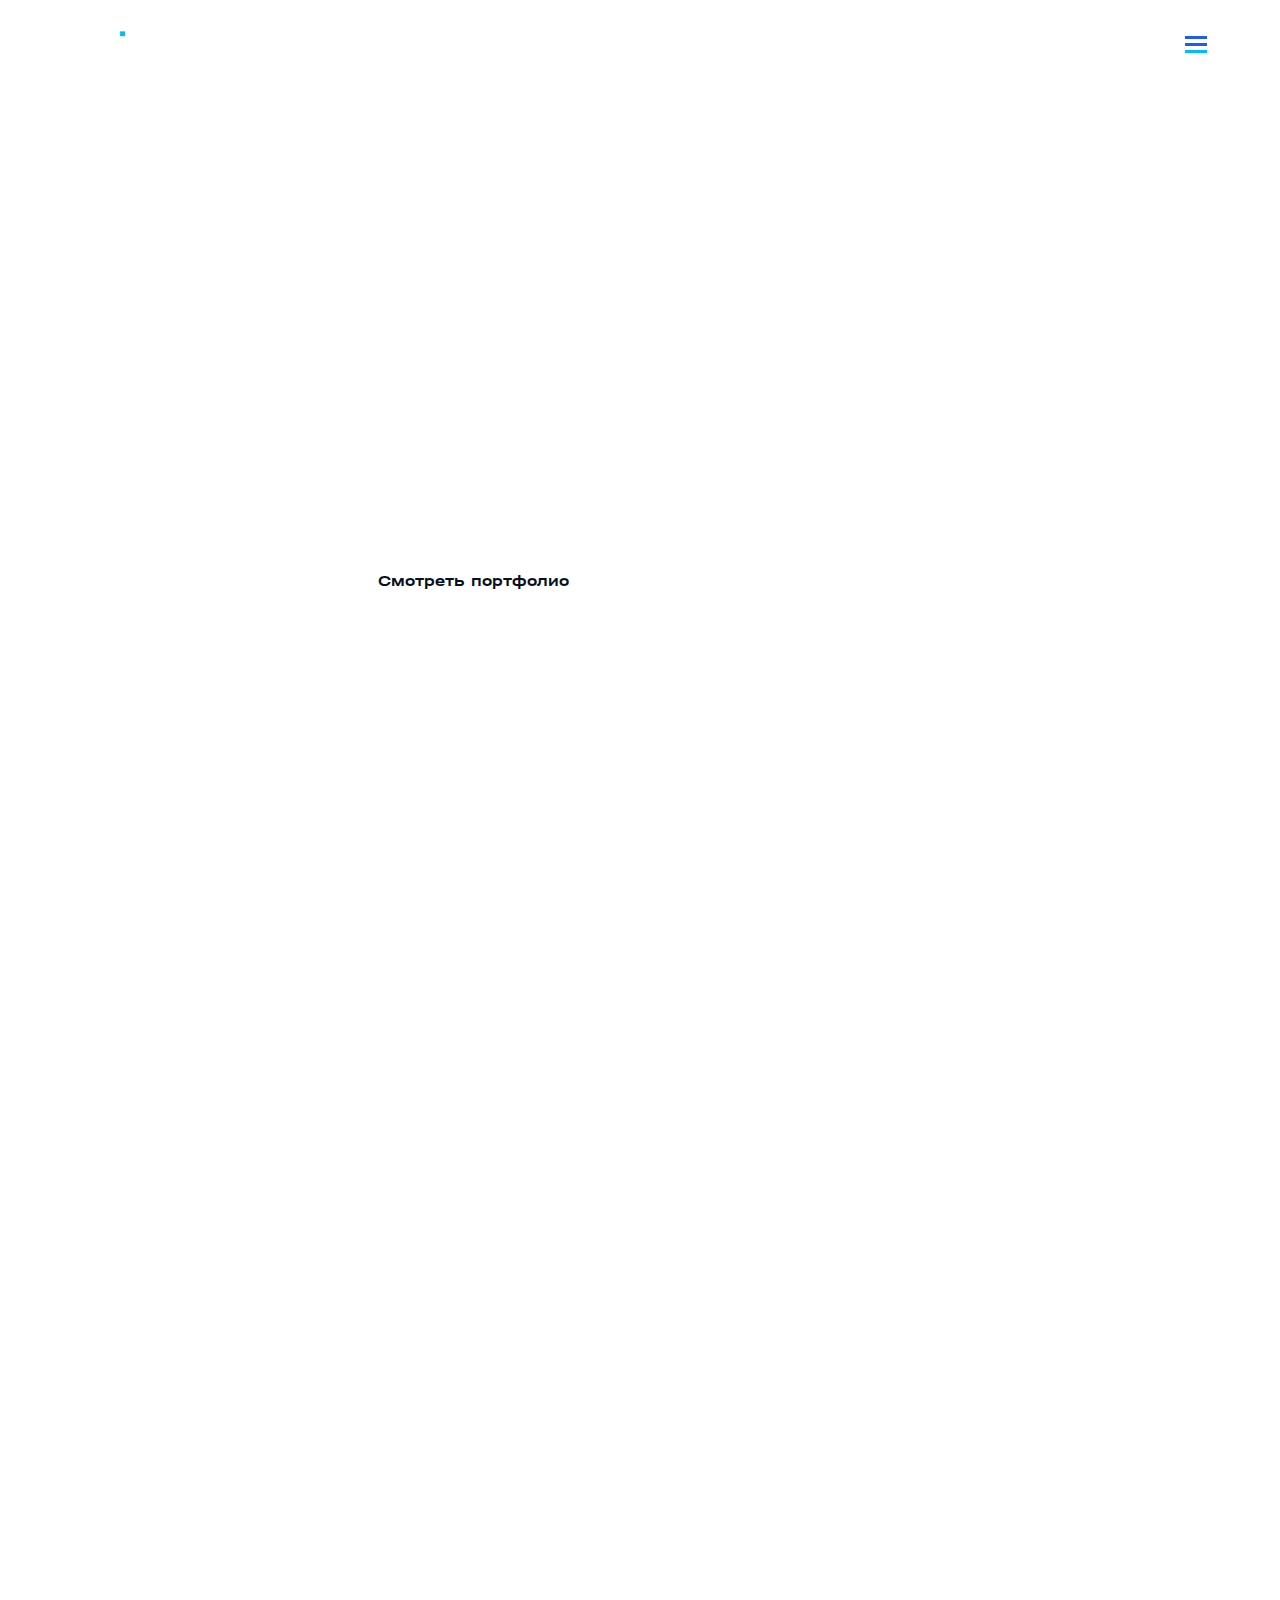
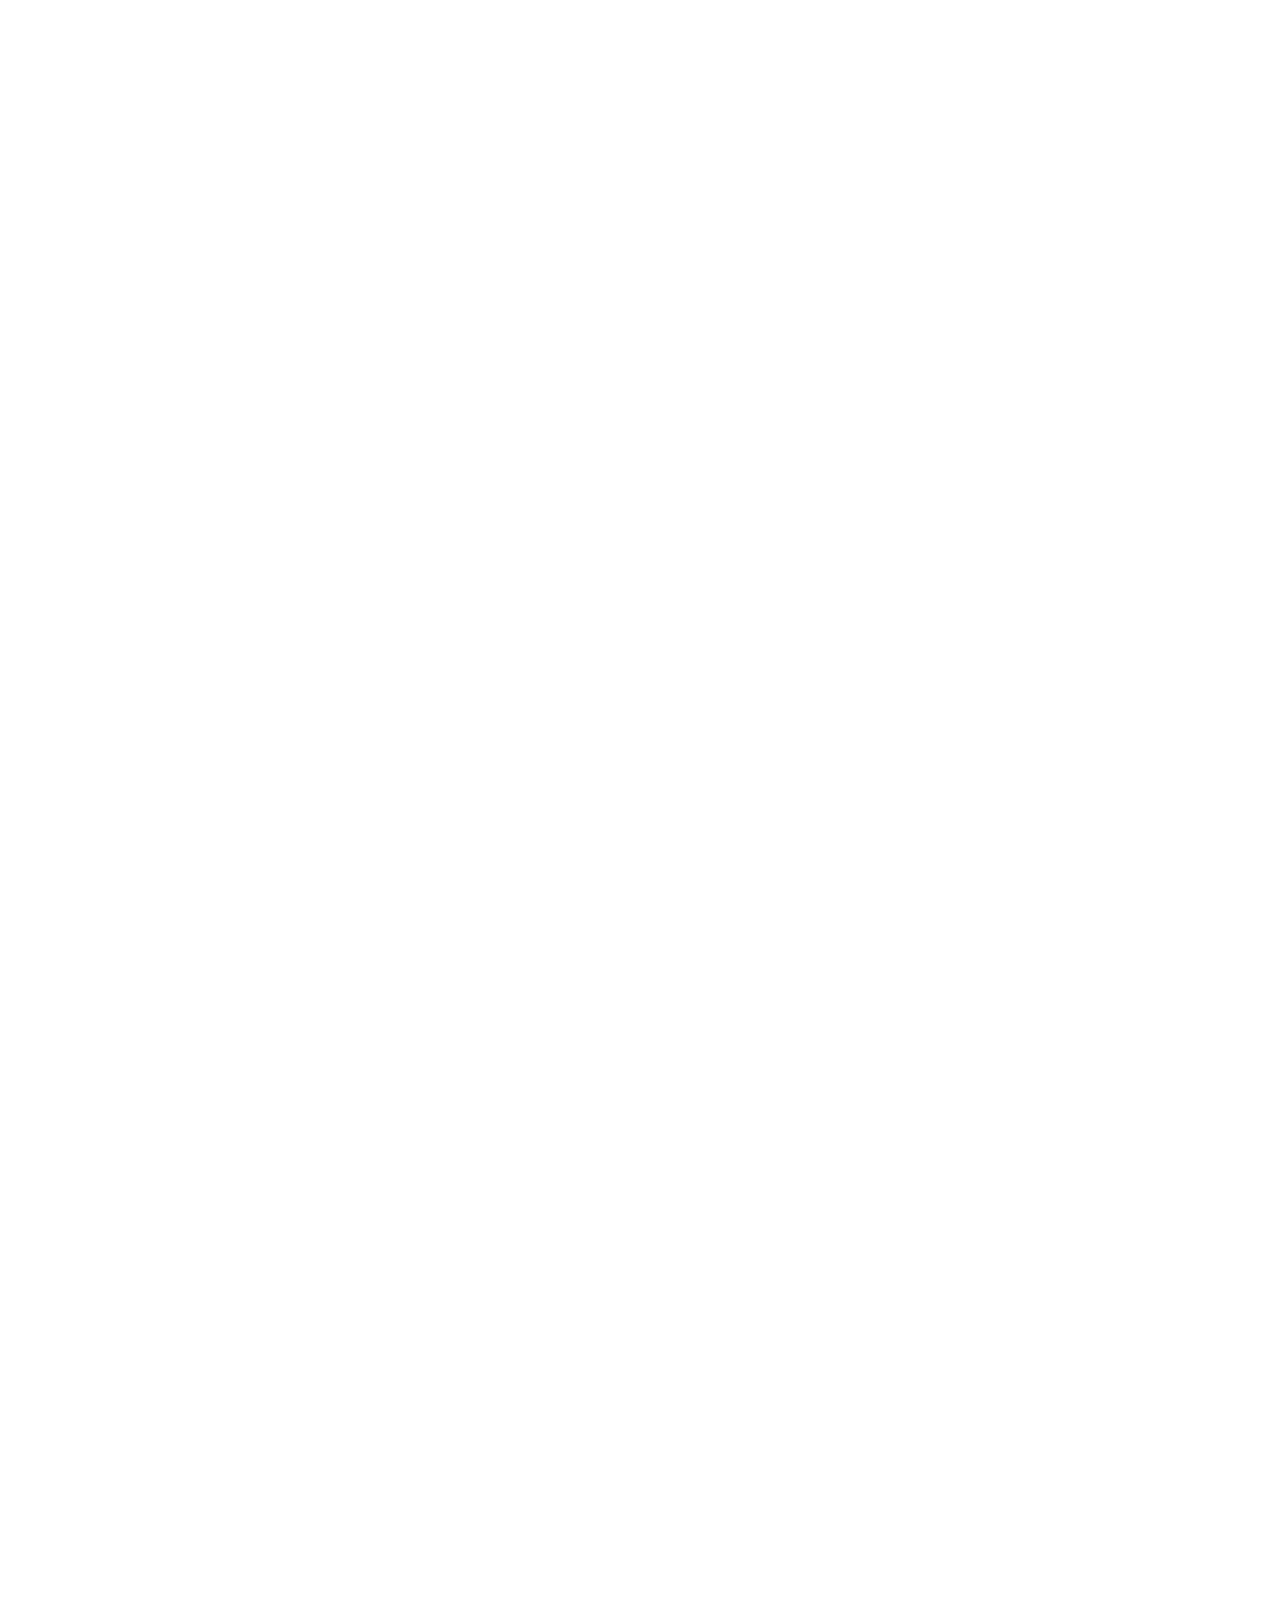
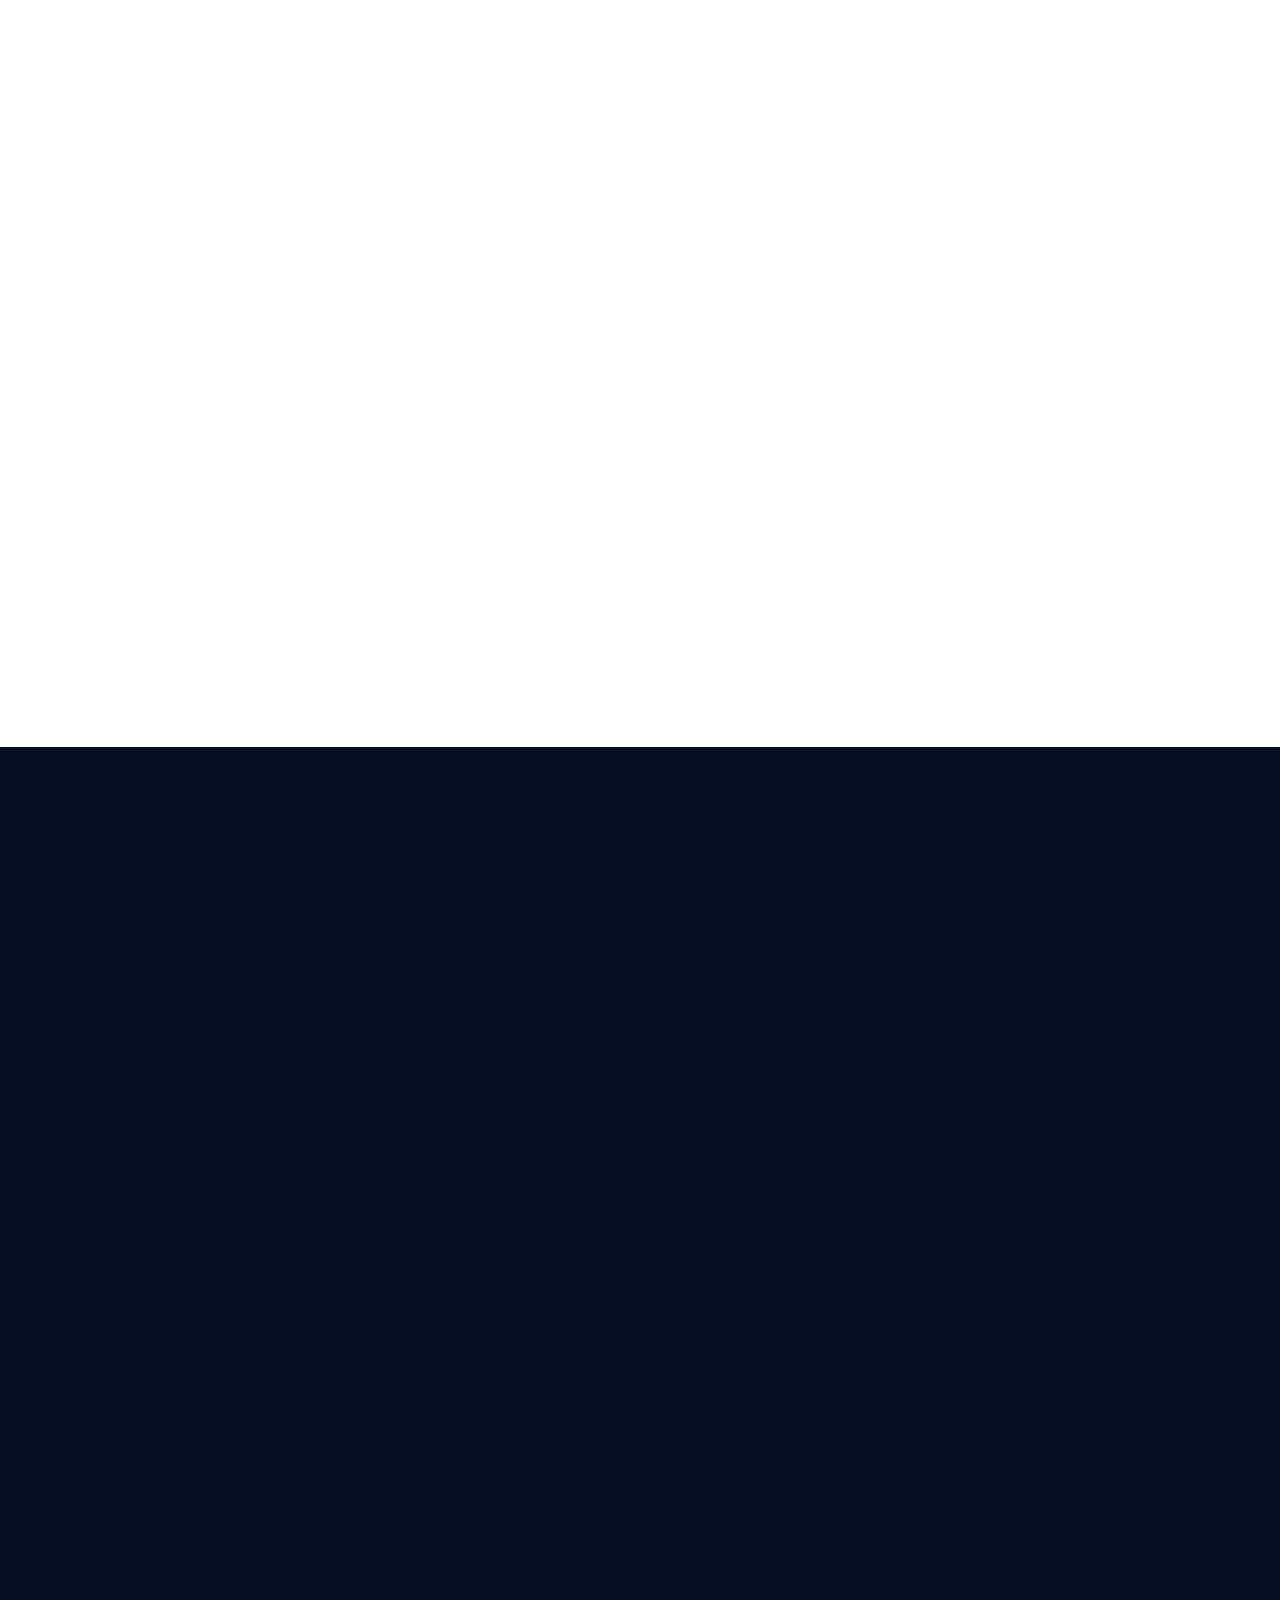
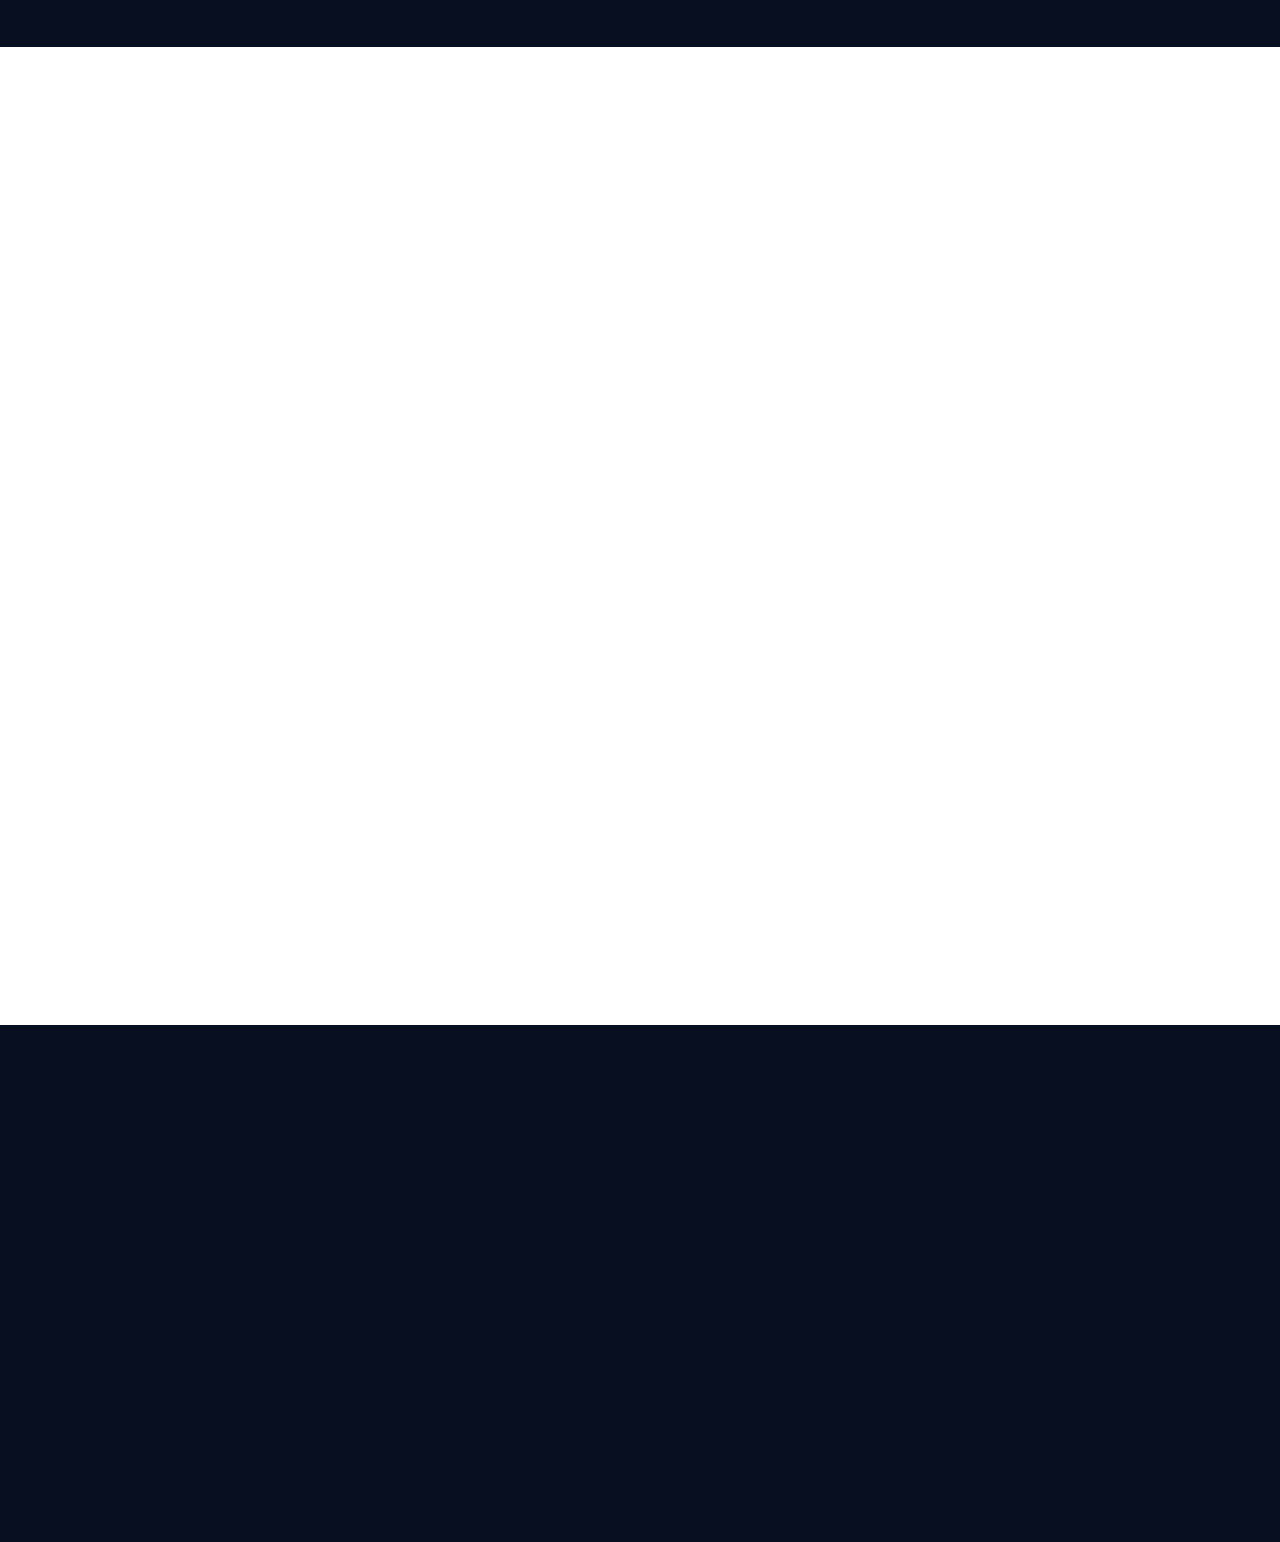
==== index.html @ af90c225 "Add files via upload" ====
<!DOCTYPE html>
<html lang="ru">
  <head>
    <meta charset="utf-8">
    <meta http-equiv="X-UA-Compatible" content="IE=edge">
    <title>Irbis</title>
    <meta name="theme-color" content="#fff">
    <meta name="apple-mobile-web-app-status-bar-style" content="black-translucent">
    <meta name="viewport" content="width=device-width, user-scalable=no, initial-scale=1.0, maximum-scale=1.0, minimum-scale=1.0">
    <link rel="shortcut icon" href="img/favicons/favicon.ico" type="image/x-icon">
    <link rel="icon" sizes="16x16" href="img/favicons/favicon-16x16.png" type="image/png">
    <link rel="icon" sizes="32x32" href="img/favicons/favicon-32x32.png" type="image/png">
    <link rel="apple-touch-icon-precomposed" href="img/favicons/apple-touch-icon-precomposed.png">
    <link rel="apple-touch-icon" href="img/favicons/apple-touch-icon.png">
    <link rel="apple-touch-icon" sizes="57x57" href="img/favicons/apple-touch-icon-57x57.png">
    <link rel="apple-touch-icon" sizes="60x60" href="img/favicons/apple-touch-icon-60x60.png">
    <link rel="apple-touch-icon" sizes="72x72" href="img/favicons/apple-touch-icon-72x72.png">
    <link rel="apple-touch-icon" sizes="76x76" href="img/favicons/apple-touch-icon-76x76.png">
    <link rel="apple-touch-icon" sizes="114x114" href="img/favicons/apple-touch-icon-114x114.png">
    <link rel="apple-touch-icon" sizes="120x120" href="img/favicons/apple-touch-icon-120x120.png">
    <link rel="apple-touch-icon" sizes="144x144" href="img/favicons/apple-touch-icon-144x144.png">
    <link rel="apple-touch-icon" sizes="152x152" href="img/favicons/apple-touch-icon-152x152.png">
    <link rel="apple-touch-icon" sizes="167x167" href="img/favicons/apple-touch-icon-167x167.png">
    <link rel="apple-touch-icon" sizes="180x180" href="img/favicons/apple-touch-icon-180x180.png">
    <link rel="apple-touch-icon" sizes="1024x1024" href="img/favicons/apple-touch-icon-1024x1024.png">
    <link rel="stylesheet" href="./libs/swiper/swiper-bundle.min.css">
    <link rel="stylesheet" href="./libs/wow/animate.min.css">
    <link rel="stylesheet" href="styles/main.css">
  </head>
  <body>
    <header class="header js-header">
  <div class="container">
    <div class="header__body">
      <a href="#" class="logo">
        <svg width="100" height="38">
          <use xlink:href="./img/sprites/sprite.svg#logo"></use>
        </svg>
      </a>

      <div class="header__content">
        <div class="container">
          <div class="header__content-inner">
            <div class="header__content-group">
              <nav class="nav">
  <ul class="nav__list">
    <li class="nav__item header-animate"><a href="#" class="nav__link">Главная</a></li>
    <li class="nav__item header-animate"><a href="#" class="nav__link">Услуги</a></li>
    <li class="nav__item header-animate"><a href="#" class="nav__link">Портфолио</a></li>
    <li class="nav__item header-animate">
      <a href="#" class="nav__link">
        Оставить заявку
        <svg width="16" height="16">
          <use xlink:href="./img/sprites/sprite.svg#arrow"></use>
        </svg>
      </a>
    </li>
  </ul>
</nav>

              <div class="header__info">
                <div class="header__info-item header-animate">
                  <div class="header__info-title">Эл.почта</div>
                  <a href="mailto:info@irbis.ru" class="header__info-link">info@irbis.ru</a>
                </div>
                <div class="header__info-item header-animate">
                  <div class="header__info-title">Телефон</div>
                  <a href="tel:+74952281850" class="header__info-link">+7 (495) 228-18-50</a>
                </div>
                <div class="header__info-item header-animate">
                  <div class="header__info-title">Телеграм</div>
                  <a href="#" class="header__info-link">@irbis_ru</a>
                </div>
              </div>
            </div>
            <div class="header__block header-animate">
              <div class="header__copy">© 2025 Irbis</div>
              <a href="#" class="header__privacy">Политика конфиденциальности</a>
              <a href="#" class="header__privacy">Пользовательское соглашение</a>
            </div>
          </div>
        </div>
      </div>

      
      
        <div class="burger js-burger">
          <span></span>
          <span></span>
          <span></span>
        </div>
      
    </div>
  </div>
</header>


<main class="main">
  <section class="hero js-hero">
  <div class="hero__media">
    <video src="./video/wave.mp4" loop muted autoplay playsinline></video>
  </div>
  <div class="container">
    <div class="hero__content">
      <div class="hero__text">
        <div class="hero__suptitle wow animate__animated heroSuptitleAnimate">Топ-агенство из Санкт-Петербурга</div>
        <h1 class="hero__title wow animate__animated animate__fadeInUp" data-wow-delay=".1s">Разработка цифровых проектов</h1>
        <div class="hero__buttons wow animate__animated animate__fadeInUp" data-wow-delay=".3s">
          <a href="#" class="hero__button button button_white">Смотреть портфолио</a>
          <a href="#" class="hero__button button button_border button_border_white">Наши услуги</a>
        </div>
      </div>
      <div class="swiper ticker js-ticker wow animate__animated animate__fadeInUp" data-wow-delay=".4s">
  <div class="swiper-wrapper ticker-wrapper">
    <div class="swiper-slide ticker__item">
      <div class="ticker__elem">
        <img src="./img/content/ticker-1.svg" alt="partner">
      </div>
      <div class="ticker__elem">
        <img src="./img/content/ticker-2.svg" alt="partner">
      </div>
      <div class="ticker__elem">
        <img src="./img/content/ticker-3.svg" alt="partner">
      </div>
      <div class="ticker__elem">
        <img src="./img/content/ticker-4.svg" alt="partner">
      </div>
      <div class="ticker__elem">
        <img src="./img/content/ticker-5.svg" alt="partner">
      </div>
      <div class="ticker__elem">
        <img src="./img/content/ticker-6.svg" alt="partner">
      </div>
      <div class="ticker__elem">
        <img src="./img/content/ticker-1.svg" alt="partner">
      </div>
      <div class="ticker__elem">
        <img src="./img/content/ticker-2.svg" alt="partner">
      </div>
      <div class="ticker__elem">
        <img src="./img/content/ticker-3.svg" alt="partner">
      </div>
      <div class="ticker__elem">
        <img src="./img/content/ticker-4.svg" alt="partner">
      </div>
      <div class="ticker__elem">
        <img src="./img/content/ticker-5.svg" alt="partner">
      </div>
      <div class="ticker__elem">
        <img src="./img/content/ticker-6.svg" alt="partner">
      </div>
    </div>
    <div class="swiper-slide ticker__item">
      <div class="ticker__elem">
        <img src="./img/content/ticker-1.svg" alt="partner">
      </div>
      <div class="ticker__elem">
        <img src="./img/content/ticker-2.svg" alt="partner">
      </div>
      <div class="ticker__elem">
        <img src="./img/content/ticker-3.svg" alt="partner">
      </div>
      <div class="ticker__elem">
        <img src="./img/content/ticker-4.svg" alt="partner">
      </div>
      <div class="ticker__elem">
        <img src="./img/content/ticker-5.svg" alt="partner">
      </div>
      <div class="ticker__elem">
        <img src="./img/content/ticker-6.svg" alt="partner">
      </div>
      <div class="ticker__elem">
        <img src="./img/content/ticker-1.svg" alt="partner">
      </div>
      <div class="ticker__elem">
        <img src="./img/content/ticker-2.svg" alt="partner">
      </div>
      <div class="ticker__elem">
        <img src="./img/content/ticker-3.svg" alt="partner">
      </div>
      <div class="ticker__elem">
        <img src="./img/content/ticker-4.svg" alt="partner">
      </div>
      <div class="ticker__elem">
        <img src="./img/content/ticker-5.svg" alt="partner">
      </div>
      <div class="ticker__elem">
        <img src="./img/content/ticker-6.svg" alt="partner">
      </div>
    </div>
  </div>
</div>
    </div>
  </div>
</section>
  <div class="services">
  <div class="container">
    <div class="services__content">
      <a href="#" class="services__item wow animate__animated animate__fadeInUp">
        <div class="services__item-heading">
          <h3 class="services__item-title">Веб-разработка</h3>
          <div class="services__item-arrow">
            <svg width="24" height="24">
              <use xlink:href="./img/sprites/sprite.svg#arrow"></use>
            </svg>
          </div>
        </div>
        <div class="services__item-description">
          <p>Эффективные лендинги, интернет-магазины, сайты любой сложности</p>
        </div>
      </a>

      <a href="#" class="services__item wow animate__animated animate__fadeInUp" data-wow-delay=".1s">
        <div class="services__item-heading">
          <h3 class="services__item-title">Мобильная разработка</h3>
          <div class="services__item-arrow">
            <svg width="24" height="24">
              <use xlink:href="./img/sprites/sprite.svg#arrow"></use>
            </svg>
          </div>
        </div>
        <div class="services__item-description">
          <p>Эффективные лендинги, интернет-магазины, сайты любой сложности</p>
        </div>
      </a>

      <a href="#" class="services__item wow animate__animated animate__fadeInUp" data-wow-delay=".2s">
        <div class="services__item-heading">
          <h3 class="services__item-title">E-commerce</h3>
          <div class="services__item-arrow">
            <svg width="24" height="24">
              <use xlink:href="./img/sprites/sprite.svg#arrow"></use>
            </svg>
          </div>
        </div>
        <div class="services__item-description">
          <p>Эффективные лендинги, интернет-магазины, сайты любой сложности</p>
        </div>
      </a>

      <a href="#" class="services__item wow animate__animated animate__fadeInUp" data-wow-delay=".3s">
        <div class="services__item-heading">
          <h3 class="services__item-title">SEO и аналитика</h3>
          <div class="services__item-arrow">
            <svg width="24" height="24">
              <use xlink:href="./img/sprites/sprite.svg#arrow"></use>
            </svg>
          </div>
        </div>
        <div class="services__item-description">
          <p>Эффективные лендинги, интернет-магазины, сайты любой сложности</p>
        </div>
      </a>

      <a href="#" class="services__item wow animate__animated animate__fadeInUp" data-wow-delay=".4s">
        <div class="services__item-heading">
          <h3 class="services__item-title">Back-end и интеграции</h3>
          <div class="services__item-arrow">
            <svg width="24" height="24">
              <use xlink:href="./img/sprites/sprite.svg#arrow"></use>
            </svg>
          </div>
        </div>
        <div class="services__item-description">
          <p>Эффективные лендинги, интернет-магазины, сайты любой сложности</p>
        </div>
      </a>

      <a href="#" class="services__button button button_hover_dark wow animate__animated animate__fadeInUp" data-wow-delay=".5s">
        Оставить заявку
        <svg width="24" height="24">
          <use xlink:href="./img/sprites/sprite.svg#arrow"></use>
        </svg>
      </a>
    </div>
  </div>
</div>
  <section class="advantages">
  <div class="container">
    <h2 class="advantages__title wow animate__animated animate__fadeInUp">Почему с нами классно работать?</h2>
    <div class="advantages__content">
      <div class="advantages__item wow animate__animated animate__fadeInUp" data-wow-delay=".1s">
        <div class="advantages__item-img">
          <svg width="32" height="32">
            <use xlink:href="./img/sprites/sprite.svg#advantage-1"></use>
          </svg>
        </div>
        <h3 class="advantages__item-title">Гибкий выбор методологии в проектах</h3>
        <div class="advantages__item-description">
          <p>Выбираем методологию разработки в соответствии с типом проекта. Мы очень любим Agile и RAD model.</p>
        </div>
      </div>

      <div class="advantages__item wow animate__animated animate__fadeInUp" data-wow-delay=".2s">
        <div class="advantages__item-img">
          <svg width="32" height="32">
            <use xlink:href="./img/sprites/sprite.svg#advantage-2"></use>
          </svg>
        </div>
        <h3 class="advantages__item-title">Мультистековая система</h3>
        <div class="advantages__item-description">
          <p>Не ограничиваемся одним языком и всегда выбираем стек после собеседования, аналитики и исследования.</p>
        </div>
      </div>

      <div class="advantages__item wow animate__animated animate__fadeInUp" data-wow-delay=".3s">
        <div class="advantages__item-img">
          <svg width="32" height="32">
            <use xlink:href="./img/sprites/sprite.svg#advantage-3"></use>
          </svg>
        </div>
        <h3 class="advantages__item-title">Дружелюбный подход</h3>
        <div class="advantages__item-description">
          <p>Общаемся напрямую. Всегда доступны по телефону или в Telegram. Не прячем разработчиков. В команде есть DevOps и QA.</p>
        </div>
      </div>
    </div>
  </div>
</section>
  
  <section class="portfolio">
  <div class="container">
    <h2 class="portfolio__title wow animate__animated animate__fadeInUp">Портфолио</h2>
    <div class="portfolio__filter wow animate__animated animate__fadeInUp">
      <div class="portfolio__filter-inner">
        <a href="#" class="portfolio__filter-item portfolio__filter-item_active">Все</a>
        <a href="#" class="portfolio__filter-item">Веб-сайты</a>
        <a href="#" class="portfolio__filter-item">Интернет-магазины</a>
        <a href="#" class="portfolio__filter-item">Мобильные приложения</a>
      </div>
    </div>
    <div class="portfolio__content">
      <a href="#" class="portfolio-card wow animate__animated animate__fadeInUp">
  <div class="portfolio-card__img">
    <picture>
      <source srcset="./img/content/portfolio-1.webp" type="image/webp">
      <img src="./img/content/portfolio-1.jpg" width="652" height="455" alt="img" loading="lazy">
    </picture>
  </div>

  <div class="portfolio-card__text">
    <h4 class="portfolio-card__title">Re:Store</h4>
    
      <div class="portfolio-card__labels">
        
          <div class="portfolio-card__label">Интернет-магазин</div>
        
          <div class="portfolio-card__label">SEO</div>
        
          <div class="portfolio-card__label">Аналитика</div>
        
      </div>
    
    <div class="portfolio-card__description">
      <p>Официальный партнер компании Apple в России и Европе, имеющий статус премиум-реселлера Apple Premium Reseller</p>
    </div>
  </div>
</a><a href="#" class="portfolio-card wow animate__animated animate__fadeInUp">
  <div class="portfolio-card__img">
    <picture>
      <source srcset="./img/content/portfolio-2.webp" type="image/webp">
      <img src="./img/content/portfolio-2.jpg" width="652" height="455" alt="img" loading="lazy">
    </picture>
  </div>

  <div class="portfolio-card__text">
    <h4 class="portfolio-card__title">Smart PRO</h4>
    
      <div class="portfolio-card__labels">
        
          <div class="portfolio-card__label">CRM-сервис</div>
        
          <div class="portfolio-card__label">Лендинг</div>
        
      </div>
    
    <div class="portfolio-card__description">
      <p>Автоматизация получения накладных и загрузки их в учетные системы, перевод единиц измерения поставщика, приём товара онлайн</p>
    </div>
  </div>
</a><a href="#" class="portfolio-card wow animate__animated animate__fadeInUp">
  <div class="portfolio-card__img">
    <picture>
      <source srcset="./img/content/portfolio-3.webp" type="image/webp">
      <img src="./img/content/portfolio-3.jpg" width="652" height="455" alt="img" loading="lazy">
    </picture>
  </div>

  <div class="portfolio-card__text">
    <h4 class="portfolio-card__title">Сайт для ФКЦ РОС</h4>
    
      <div class="portfolio-card__labels">
        
          <div class="portfolio-card__label">Веб-сайт</div>
        
          <div class="portfolio-card__label">SEO</div>
        
      </div>
    
    <div class="portfolio-card__description">
      <p>Веб-сайт для Всероссийской Конференции ФКЦ РОС в Санкт-Петербурге</p>
    </div>
  </div>
</a><a href="#" class="portfolio-card wow animate__animated animate__fadeInUp">
  <div class="portfolio-card__img">
    <picture>
      <source srcset="./img/content/portfolio-4.webp" type="image/webp">
      <img src="./img/content/portfolio-4.jpg" width="652" height="455" alt="img" loading="lazy">
    </picture>
  </div>

  <div class="portfolio-card__text">
    <h4 class="portfolio-card__title">TakeHeli</h4>
    
      <div class="portfolio-card__labels">
        
          <div class="portfolio-card__label">Мобильное приложение</div>
        
          <div class="portfolio-card__label">IOS</div>
        
          <div class="portfolio-card__label">Android</div>
        
      </div>
    
    <div class="portfolio-card__description">
      <p>TakeHeli специализируется на аренде вертолетов во всех крупных (и не только) городах России и Европы</p>
    </div>
  </div>
</a>
    </div>
    <div class="portfolio__buttons wow animate__animated animate__fadeInUp">
      <a href="#" class="portfolio__button button button_border">Все кейсы</a>
      <a href="#" class="portfolio__button button button_dark">
        Оставить заявку
        <svg width="24" height="24">
          <use xlink:href="./img/sprites/sprite.svg#arrow"></use>
        </svg>
      </a>
    </div>
  </div>
</section>
  <section class="partners">
  <div class="container">
    <div class="partners__heading wow animate__animated animate__fadeInUp">
      <h2 class="partners__title">Мы рады называть эти <br> компании своими <span>партнерами</span></h2>
      <div class="partners__arrow">
        <svg width="74" height="74">
          <use xlink:href="./img/sprites/sprite.svg#arrow"></use>
        </svg>
      </div>
    </div>
    <div class="partners__content">
      <div class="partners__item wow animate__animated animate__fadeInUp">
        <svg width="318" height="200">
          <use xlink:href="./img/sprites/sprite.svg#partner-1"></use>
        </svg>
      </div>
      
      <div class="partners__item wow animate__animated animate__fadeInUp">
        <svg width="318" height="200">
          <use xlink:href="./img/sprites/sprite.svg#partner-2"></use>
        </svg>
      </div>

      <div class="partners__item wow animate__animated animate__fadeInUp">
        <svg width="318" height="200">
          <use xlink:href="./img/sprites/sprite.svg#partner-3"></use>
        </svg>
      </div>

      <div class="partners__item wow animate__animated animate__fadeInUp">
        <svg width="318" height="200">
          <use xlink:href="./img/sprites/sprite.svg#partner-4"></use>
        </svg>
      </div>

      <div class="partners__item wow animate__animated animate__fadeInUp">
        <svg width="318" height="200">
          <use xlink:href="./img/sprites/sprite.svg#partner-5"></use>
        </svg>
      </div>
      
      <div class="partners__item wow animate__animated animate__fadeInUp">
        <svg width="318" height="200">
          <use xlink:href="./img/sprites/sprite.svg#partner-6"></use>
        </svg>
      </div>

      <div class="partners__item wow animate__animated animate__fadeInUp">
        <svg width="318" height="200">
          <use xlink:href="./img/sprites/sprite.svg#partner-1"></use>
        </svg>
      </div>

      <div class="partners__item wow animate__animated animate__fadeInUp">
        <svg width="318" height="200">
          <use xlink:href="./img/sprites/sprite.svg#partner-4"></use>
        </svg>
      </div>

      <div class="partners__item wow animate__animated animate__fadeInUp">
        <svg width="318" height="200">
          <use xlink:href="./img/sprites/sprite.svg#partner-5"></use>
        </svg>
      </div>

      <div class="partners__item wow animate__animated animate__fadeInUp">
        <svg width="318" height="200">
          <use xlink:href="./img/sprites/sprite.svg#partner-3"></use>
        </svg>
      </div>

      <div class="partners__item wow animate__animated animate__fadeInUp">
        <svg width="318" height="200">
          <use xlink:href="./img/sprites/sprite.svg#partner-2"></use>
        </svg>
      </div>

      <div class="partners__item wow animate__animated animate__fadeInUp">
        <svg width="318" height="200">
          <use xlink:href="./img/sprites/sprite.svg#partner-6"></use>
        </svg>
      </div>
    </div>
  </div>
</section>
  <section class="reviews">
  <div class="container">
    <div class="reviews__heading wow animate__animated animate__fadeInUp">
      <h2 class="reviews__title">Причины, по кототорым выбирают работу с нами</h2>
      <div class="slider-buttons">
        <div class="swiper-button-prev slider-button-prev reviews-button-prev">
          <svg width="46" height="46">
            <use xlink:href="./img/sprites/sprite.svg#arrow-left"></use>
          </svg>
        </div>
        <div class="swiper-button-next slider-button-next reviews-button-next">
          <svg width="46" height="46">
            <use xlink:href="./img/sprites/sprite.svg#arrow"></use>
          </svg>
        </div>
      </div>
    </div>
    <div class="reviews__content wow animate__animated animate__fadeInUp">
      <div class="swiper reviews__slider js-reviews-slider">
        <div class="swiper-wrapper reviews__slider-wrapper">
          <div class="swiper-slide reviews__slider-item">
            <div class="reviews__slider-description">
              <p>
                Команда Irbis профессиональньно и быстро помогла разработать сайт и мобильное приложения для нашей платформы. Работа качественно выполнена и в срок!
              </p>
            </div>
            <div class="reviews__slider-author">
              <div class="reviews__slider-author-photo">
                <picture>
                  <source srcset="./img/content/author.webp" type="image/webp">
                  <img src="./img/content/author.png" width="46" height="46" alt="img" loading="lazy">
                </picture>
              </div>
              <div class="reviews__slider-author-text">
                <div class="reviews__slider-author-name">Николай Фролов</div>
                <div class="reviews__slider-author-position">CEO Lintu</div>
              </div>
            </div>
          </div>
          
          <div class="swiper-slide reviews__slider-item">
            <div class="reviews__slider-description">
              <p>
                Команда Irbis профессиональньно и быстро помогла разработать сайт и мобильное приложения для нашей платформы. Работа качественно выполнена и в срок!
              </p>
            </div>
            <div class="reviews__slider-author">
              <div class="reviews__slider-author-photo">
                <picture>
                  <source srcset="./img/content/author.webp" type="image/webp">
                  <img src="./img/content/author.png" width="46" height="46" alt="img" loading="lazy">
                </picture>
              </div>
              <div class="reviews__slider-author-text">
                <div class="reviews__slider-author-name">Николай Фролов</div>
                <div class="reviews__slider-author-position">CEO Lintu</div>
              </div>
            </div>
          </div>

          <div class="swiper-slide reviews__slider-item">
            <div class="reviews__slider-description">
              <p>
                Команда Irbis профессиональньно и быстро помогла разработать сайт и мобильное приложения для нашей платформы. Работа качественно выполнена и в срок!
              </p>
            </div>
            <div class="reviews__slider-author">
              <div class="reviews__slider-author-photo">
                <picture>
                  <source srcset="./img/content/author.webp" type="image/webp">
                  <img src="./img/content/author.png" width="46" height="46" alt="img" loading="lazy">
                </picture>
              </div>
              <div class="reviews__slider-author-text">
                <div class="reviews__slider-author-name">Николай Фролов</div>
                <div class="reviews__slider-author-position">CEO Lintu</div>
              </div>
            </div>
          </div>

          <div class="swiper-slide reviews__slider-item">
            <div class="reviews__slider-description">
              <p>
                Команда Irbis профессиональньно и быстро помогла разработать сайт и мобильное приложения для нашей платформы. Работа качественно выполнена и в срок!
              </p>
            </div>
            <div class="reviews__slider-author">
              <div class="reviews__slider-author-photo">
                <picture>
                  <source srcset="./img/content/author.webp" type="image/webp">
                  <img src="./img/content/author.png" width="46" height="46" alt="img" loading="lazy">
                </picture>
              </div>
              <div class="reviews__slider-author-text">
                <div class="reviews__slider-author-name">Николай Фролов</div>
                <div class="reviews__slider-author-position">CEO Lintu</div>
              </div>
            </div>
          </div>
          
          <div class="swiper-slide reviews__slider-item">
            <div class="reviews__slider-description">
              <p>
                Команда Irbis профессиональньно и быстро помогла разработать сайт и мобильное приложения для нашей платформы. Работа качественно выполнена и в срок!
              </p>
            </div>
            <div class="reviews__slider-author">
              <div class="reviews__slider-author-photo">
                <picture>
                  <source srcset="./img/content/author.webp" type="image/webp">
                  <img src="./img/content/author.png" width="46" height="46" alt="img" loading="lazy">
                </picture>
              </div>
              <div class="reviews__slider-author-text">
                <div class="reviews__slider-author-name">Николай Фролов</div>
                <div class="reviews__slider-author-position">CEO Lintu</div>
              </div>
            </div>
          </div>

          <div class="swiper-slide reviews__slider-item">
            <div class="reviews__slider-description">
              <p>
                Команда Irbis профессиональньно и быстро помогла разработать сайт и мобильное приложения для нашей платформы. Работа качественно выполнена и в срок!
              </p>
            </div>
            <div class="reviews__slider-author">
              <div class="reviews__slider-author-photo">
                <picture>
                  <source srcset="./img/content/author.webp" type="image/webp">
                  <img src="./img/content/author.png" width="46" height="46" alt="img" loading="lazy">
                </picture>
              </div>
              <div class="reviews__slider-author-text">
                <div class="reviews__slider-author-name">Николай Фролов</div>
                <div class="reviews__slider-author-position">CEO Lintu</div>
              </div>
            </div>
          </div>
        </div>
        <div class="swiper-pagination slider-pagination reviews-pagination"></div>
      </div>
    </div>
  </div>
</section>
  <section class="feedback">
  <div class="container">
    <div class="feedback__content wow animate__animated animate__fadeInUp">
      <h2 class="feedback__title">Ответим на все вопросы, обсудим детали и план</h2>
      <a href="#" class="feedback__button button">
        Оставить заявку
        <svg width="24" height="24">
          <use xlink:href="./img/sprites/sprite.svg#arrow"></use>
        </svg>
      </a>
    </div>
  </div>
</section>
</main>

    <footer class="footer">
  <div class="container">
    <div class="footer__info wow animate__animated animate__fadeInUp">
      <div class="footer__info-item">
        <div class="footer__info-title">Эл.почта</div>
        <a href="mailto:info@irbis.ru" class="footer__info-link">info@irbis.ru</a>
      </div>
      <div class="footer__info-item">
        <div class="footer__info-title">Телефон</div>
        <a href="tel:+74952281850" class="footer__info-link">+7 (495) 228-18-50</a>
      </div>
      <div class="footer__info-item">
        <div class="footer__info-title">Телеграм</div>
        <a href="#" class="footer__info-link">@irbis_ru</a>
      </div>
    </div>
    <div class="footer__bottom wow animate__animated animate__fadeInUp">
      <div class="footer__copy">© 2025 Irbis</div>
      <a href="#" class="footer__bottom-link">Политика конфиденциальности</a>
      <a href="#" class="footer__bottom-link">Пользовательское соглашение</a>
    </div>
  </div>
</footer>
    
    

    <script src="./libs/jquery-3.5.1.min.js"></script>
    <script src="./libs/swiper/swiper-bundle.min.js"></script>
    <!-- <script src="./libs/jquery.inputmask.min.js"></script> -->
    <script src="./libs/wow/wow.min.js"></script>
    <script src="js/main.js"></script>
    <script>
      new WOW().init();
    </script>
  </body>
</html>
---- styles/main.css ----
/*! normalize.css v8.0.1 | MIT License | github.com/necolas/normalize.css */

/* Document
   ========================================================================== */

/**
 * 1. Correct the line height in all browsers.
 * 2. Prevent adjustments of font size after orientation changes in iOS.
 */

html {
  line-height: 1.15;
  /* 1 */
  -webkit-text-size-adjust: 100%;
  /* 2 */
}

/* Sections
   ========================================================================== */

/**
 * Remove the margin in all browsers.
 */

body {
  margin: 0;
}

/**
 * Render the `main` element consistently in IE.
 */

main {
  display: block;
}

/**
 * Correct the font size and margin on `h1` elements within `section` and
 * `article` contexts in Chrome, Firefox, and Safari.
 */

h1 {
  font-size: 2em;
  margin: 0.67em 0;
}

/* Grouping content
   ========================================================================== */

/**
 * 1. Add the correct box sizing in Firefox.
 * 2. Show the overflow in Edge and IE.
 */

hr {
  box-sizing: content-box;
  /* 1 */
  height: 0;
  /* 1 */
  overflow: visible;
  /* 2 */
}

/**
 * 1. Correct the inheritance and scaling of font size in all browsers.
 * 2. Correct the odd `em` font sizing in all browsers.
 */

pre {
  font-family: monospace, monospace;
  /* 1 */
  font-size: 1em;
  /* 2 */
}

/* Text-level semantics
   ========================================================================== */

/**
 * Remove the gray background on active links in IE 10.
 */

a {
  background-color: transparent;
}

/**
 * 1. Remove the bottom border in Chrome 57-
 * 2. Add the correct text decoration in Chrome, Edge, IE, Opera, and Safari.
 */

abbr[title] {
  border-bottom: none;
  /* 1 */
  text-decoration: underline;
  /* 2 */
  text-decoration: underline dotted;
  /* 2 */
}

/**
 * Add the correct font weight in Chrome, Edge, and Safari.
 */

b,
strong {
  font-weight: bolder;
}

/**
 * 1. Correct the inheritance and scaling of font size in all browsers.
 * 2. Correct the odd `em` font sizing in all browsers.
 */

code,
kbd,
samp {
  font-family: monospace, monospace;
  /* 1 */
  font-size: 1em;
  /* 2 */
}

/**
 * Add the correct font size in all browsers.
 */

small {
  font-size: 80%;
}

/**
 * Prevent `sub` and `sup` elements from affecting the line height in
 * all browsers.
 */

sub,
sup {
  font-size: 75%;
  line-height: 0;
  position: relative;
  vertical-align: baseline;
}

sub {
  bottom: -0.25em;
}

sup {
  top: -0.5em;
}

/* Embedded content
   ========================================================================== */

/**
 * Remove the border on images inside links in IE 10.
 */

img {
  border-style: none;
}

/* Forms
   ========================================================================== */

/**
 * 1. Change the font styles in all browsers.
 * 2. Remove the margin in Firefox and Safari.
 */

button,
input,
optgroup,
select,
textarea {
  font-family: inherit;
  /* 1 */
  font-size: 100%;
  /* 1 */
  line-height: 1.15;
  /* 1 */
  margin: 0;
  /* 2 */
}

/**
 * Show the overflow in IE.
 * 1. Show the overflow in Edge.
 */

button,
input {
  /* 1 */
  overflow: visible;
}

/**
 * Remove the inheritance of text transform in Edge, Firefox, and IE.
 * 1. Remove the inheritance of text transform in Firefox.
 */

button,
select {
  /* 1 */
  text-transform: none;
}

/**
 * Correct the inability to style clickable types in iOS and Safari.
 */

button,
[type=button],
[type=reset],
[type=submit] {
  -webkit-appearance: button;
}

/**
 * Remove the inner border and padding in Firefox.
 */

button::-moz-focus-inner,
[type=button]::-moz-focus-inner,
[type=reset]::-moz-focus-inner,
[type=submit]::-moz-focus-inner {
  border-style: none;
  padding: 0;
}

/**
 * Restore the focus styles unset by the previous rule.
 */

button:-moz-focusring,
[type=button]:-moz-focusring,
[type=reset]:-moz-focusring,
[type=submit]:-moz-focusring {
  outline: 1px dotted ButtonText;
}

/**
 * Correct the padding in Firefox.
 */

fieldset {
  padding: 0.35em 0.75em 0.625em;
}

/**
 * 1. Correct the text wrapping in Edge and IE.
 * 2. Correct the color inheritance from `fieldset` elements in IE.
 * 3. Remove the padding so developers are not caught out when they zero out
 *    `fieldset` elements in all browsers.
 */

legend {
  box-sizing: border-box;
  /* 1 */
  color: inherit;
  /* 2 */
  display: table;
  /* 1 */
  max-width: 100%;
  /* 1 */
  padding: 0;
  /* 3 */
  white-space: normal;
  /* 1 */
}

/**
 * Add the correct vertical alignment in Chrome, Firefox, and Opera.
 */

progress {
  vertical-align: baseline;
}

/**
 * Remove the default vertical scrollbar in IE 10+.
 */

textarea {
  overflow: auto;
}

/**
 * 1. Add the correct box sizing in IE 10.
 * 2. Remove the padding in IE 10.
 */

[type=checkbox],
[type=radio] {
  box-sizing: border-box;
  /* 1 */
  padding: 0;
  /* 2 */
}

/**
 * Correct the cursor style of increment and decrement buttons in Chrome.
 */

[type=number]::-webkit-inner-spin-button,
[type=number]::-webkit-outer-spin-button {
  height: auto;
}

/**
 * 1. Correct the odd appearance in Chrome and Safari.
 * 2. Correct the outline style in Safari.
 */

[type=search] {
  -webkit-appearance: textfield;
  /* 1 */
  outline-offset: -2px;
  /* 2 */
}

/**
 * Remove the inner padding in Chrome and Safari on macOS.
 */

[type=search]::-webkit-search-decoration {
  -webkit-appearance: none;
}

/**
 * 1. Correct the inability to style clickable types in iOS and Safari.
 * 2. Change font properties to `inherit` in Safari.
 */

::-webkit-file-upload-button {
  -webkit-appearance: button;
  /* 1 */
  font: inherit;
  /* 2 */
}

/* Interactive
   ========================================================================== */

/*
 * Add the correct display in Edge, IE 10+, and Firefox.
 */

details {
  display: block;
}

/*
 * Add the correct display in all browsers.
 */

summary {
  display: list-item;
}

/* Misc
   ========================================================================== */

/**
 * Add the correct display in IE 10+.
 */

template {
  display: none;
}

/**
 * Add the correct display in IE 10.
 */

[hidden] {
  display: none;
}

@font-face {
  font-family: "TT Commons";
  src: local("TT Commons Regular"), local("TT-Commons-Regular"), url("../fonts/TTCommons/TTCommons-Regular.woff2") format("woff2"), url("../fonts/TTCommons/TTCommons-Regular.woff") format("woff");
  font-weight: 400;
  font-style: normal;
  font-display: swap;
}

@font-face {
  font-family: "TT Commons";
  src: local("TT Commons Medium"), local("TT-Commons-Medium"), url("../fonts/TTCommons/TTCommons-Medium.woff2") format("woff2"), url("../fonts/TTCommons/TTCommons-Medium.woff") format("woff");
  font-weight: 500;
  font-style: normal;
  font-display: swap;
}

@font-face {
  font-family: "TT Commons";
  src: local("TT Commons Bold"), local("TT-Commons-Bold"), url("../fonts/TTCommons/TTCommons-Bold.woff2") format("woff2"), url("../fonts/TTCommons/TTCommons-Bold.woff") format("woff");
  font-weight: 700;
  font-style: normal;
  font-display: swap;
}

@font-face {
  font-family: "Halvar Breitschrift";
  src: local("Halvar Breitschrift Regular"), local("Halvar-Breitschrift-Regular"), url("../fonts/HalvarBreitschrift/HalvarBreitschrift-Regular.woff2") format("woff2"), url("../fonts/HalvarBreitschrift/HalvarBreitschrift-Regular.woff") format("woff");
  font-weight: normal;
  font-style: normal;
  font-display: swap;
}

@font-face {
  font-family: "Halvar Breitschrift";
  src: local("Halvar Breitschrift Medium"), local("Halvar-Breitschrift-Medium"), url("../fonts/HalvarBreitschrift/HalvarBreitschrift-Medium.woff2") format("woff2"), url("../fonts/HalvarBreitschrift/HalvarBreitschrift-Medium.woff") format("woff");
  font-weight: 500;
  font-style: normal;
  font-display: swap;
}

@font-face {
  font-family: "Halvar Breitschrift";
  src: local("Halvar Breitschrift Bold"), local("Halvar-Breitschrift-Bold"), url("../fonts/HalvarBreitschrift/HalvarBreitschrift-Bold.woff2") format("woff2"), url("../fonts/HalvarBreitschrift/HalvarBreitschrift-Bold.woff") format("woff");
  font-weight: 700;
  font-style: normal;
  font-display: swap;
}

*,
*::before,
*::after {
  box-sizing: border-box;
}

html {
  font-family: "TT Commons", sans-serif;
  font-size: 16px;
  font-style: normal;
  font-weight: normal;
  -webkit-animation: bugfix infinite 1s;
  line-height: 1.2;
  margin: 0;
  padding: 0;
}

body {
  font-style: normal;
  font-weight: normal;
  -webkit-animation: bugfix infinite 1s;
  line-height: 1.2;
  margin: 0;
  padding: 0;
  color: #080F20;
  background-color: #FFFFFF;
}

input,
textarea {
  -webkit-animation: bugfix infinite 1s;
  line-height: inherit;
  margin: 0;
  padding: 0;
}

a {
  color: unset;
}

a,
a:hover {
  text-decoration: none;
}

button,
input,
a,
textarea {
  outline: none;
  cursor: pointer;
  font: inherit;
}

button:focus,
button:active,
input:focus,
input:active,
a:focus,
a:active,
textarea:focus,
textarea:active {
  outline: none;
}

button {
  display: flex;
  padding: 0;
  background: none;
  border: none;
  text-align: left;
  color: inherit;
}

h1,
h2,
h3,
h4,
h5,
h6 {
  font: inherit;
  margin: 0;
  padding: 0;
}

p {
  margin-top: 0;
  margin-bottom: 0;
}

img {
  width: 100%;
  height: auto;
  display: block;
}

ul,
ol {
  padding: 0;
  margin: 0;
  list-style-type: none;
}

ul li,
ol li {
  margin: 0;
  padding: 0;
}

.container {
  max-width: 1440px;
  padding: 0 60px;
  margin: 0 auto;
}

input[type=number]::-webkit-inner-spin-button,
input[type=number]::-webkit-outer-spin-button {
  -webkit-appearance: none;
  margin: 0;
}

input[type=number] {
  -moz-appearance: textfield;
}

:focus {
  outline-style: none;
  outline-width: 0 !important;
  outline-color: none !important;
}

.o-hidden {
  overflow: hidden;
}

.d-none {
  display: none !important;
}

.header {
  position: fixed;
  top: 0;
  left: 0;
  right: 0;
  z-index: 500;
  transition: all 0.3s, padding-right 0s;
  pointer-events: none;
}

.header::before {
  content: "";
  position: absolute;
  top: 0;
  left: 0;
  width: 100%;
  height: 100%;
  background-color: #080F20;
  opacity: 0;
  pointer-events: none;
  z-index: -1;
}

.header_active {
  pointer-events: all;
  background-color: #080F20;
}

.header_active::before {
  opacity: 1;
}

.header_scroll {
  background-color: #1F5DEF;
  pointer-events: all;
}

.header__body {
  display: flex;
  justify-content: space-between;
  align-items: center;
  padding: 20px 0;
  transition: all 0.3s;
}

.header .logo {
  display: inline-flex;
  width: 100px;
  height: 38px;
  flex-shrink: 0;
  pointer-events: all;
}

.header .logo svg {
  width: 100%;
  height: 100%;
}

.header__content {
  position: fixed;
  top: 0;
  left: 0;
  right: 0;
  height: 100vh;
  height: 100dvh;
  margin: 0;
  z-index: -2;
  transform: translateY(-150%);
  transition: all 0.4s ease;
  background-color: #080F20;
  overflow-x: hidden;
  overflow-y: auto;
}

.header__content_active {
  transform: translateY(0%);
}

.header__content .container {
  height: 100%;
}

.header__content-inner {
  display: flex;
  flex-direction: column;
  gap: 40px;
  min-height: 100%;
  padding: 100px 0 40px;
}

.header__content-group {
  display: grid;
  grid-template-columns: repeat(2, 1fr);
  gap: 16px;
  margin: auto 0;
}

.header__info {
  color: #FFFFFF;
  display: flex;
  flex-direction: column;
  align-items: flex-start;
  justify-content: space-between;
  gap: 16px;
}

.header__info-title {
  font-size: 24px;
  font-weight: 500;
  letter-spacing: -0.02em;
  margin-bottom: 12px;
}

.header__info-link {
  font-size: 28px;
  font-weight: 500;
  letter-spacing: -0.02em;
  transition: all 0.3s;
}

.header__info-link:hover {
  color: #1F5DEF;
}

.header__info-link:active {
  color: #0842CA;
}

.header__block {
  display: flex;
  align-items: center;
  gap: 60px;
  font-size: 20px;
  letter-spacing: -0.02em;
  color: #FFFFFF;
}

.header__privacy {
  color: #949AAF;
  transition: all 0.3s;
}

.header__privacy:hover {
  color: #1F5DEF;
}

.header__privacy:active {
  color: #0842CA;
}

.header-animate {
  transition: all 0.3s;
  animation-duration: 0.4s;
  animation-timing-function: linear;
  animation-fill-mode: forwards;
  opacity: 0;
  transform: translate3d(0, 100%, 0);
}

.header-animate_up {
  -webkit-animation-name: headerAnimateUp;
  animation-name: headerAnimateUp;
}

.header-animate_down {
  -webkit-animation-name: headerAnimateDown;
  animation-name: headerAnimateDown;
  opacity: 1;
  transform: translate3d(0, 0, 0);
}

@keyframes headerAnimateUp {
  from {
    opacity: 0;
    transform: translate3d(0, 100%, 0);
  }

  to {
    opacity: 1;
    transform: translate3d(0, 0, 0);
  }
}

@keyframes headerAnimateDown {
  from {
    opacity: 1;
    transform: translate3d(0, 0, 0);
  }

  to {
    opacity: 0;
    transform: translate3d(0, 100%, 0);
  }
}

.nav__item:not(:last-child) {
  margin-bottom: 66px;
}

.nav__link {
  display: inline-flex;
  align-items: center;
  gap: 20px;
  font-family: "Halvar Breitschrift", sans-serif;
  font-size: 32px;
  font-weight: 500;
  line-height: 1.1;
  letter-spacing: -0.02em;
  color: #FFFFFF;
  transition: all 0.3s;
}

.nav__link:hover {
  color: #1F5DEF;
}

.nav__link:hover svg {
  fill: #1F5DEF;
}

.nav__link:active {
  color: #0842CA;
}

.nav__link:active svg {
  fill: #0842CA;
}

.nav__link svg {
  width: 46px;
  height: 46px;
  flex-shrink: 0;
  fill: #00BBFF;
  transition: all 0.3s;
}

.burger {
  display: flex;
  flex-direction: column;
  justify-content: center;
  align-items: center;
  width: 48px;
  height: 48px;
  flex-shrink: 0;
  padding: 5px;
  background-color: #FFFFFF;
  position: relative;
  z-index: 1;
  cursor: pointer;
  pointer-events: all;
}

.burger span {
  width: 22px;
  height: 3px;
  background-color: #1F5DEF;
  transition: all 0.3s;
}

.burger span:not(:last-child) {
  margin-bottom: 4px;
}

.burger span:last-child {
  background-color: #00BBFF;
}

.burger_active span {
  margin: 0;
}

.burger_active span:nth-child(1) {
  transform: rotate(45deg);
  margin-bottom: -3px;
}

.burger_active span:nth-child(2) {
  display: none;
}

.burger_active span:nth-child(3) {
  transform: rotate(-45deg);
}

.button {
  width: 318px;
  height: 57px;
  padding: 5px 16px;
  background-color: #1F5DEF;
  display: flex;
  justify-content: center;
  align-items: center;
  gap: 10px;
  font-family: "Halvar Breitschrift", sans-serif;
  font-size: 15px;
  font-weight: 700;
  line-height: 1;
  color: #FFFFFF;
  transition: all 0.3s;
  position: relative;
  overflow: hidden;
  z-index: 1;
}

.button::before {
  content: "";
  position: absolute;
  top: 100%;
  right: 100%;
  width: 100px;
  height: 100px;
  border-radius: 50%;
  background-color: #FFFFFF;
  transition: all 0.4s;
  z-index: -1;
  pointer-events: none;
}

.button:hover {
  color: #080F20;
}

.button:hover svg {
  fill: #080F20;
}

.button:hover::before {
  transform: scale(10);
}

.button:active::before {
  background-color: #F3F3F3;
}

.button svg {
  width: 24px;
  height: 24px;
  fill: #FFFFFF;
  transition: all 0.3s;
}

.button_hover_dark:hover {
  background-color: #080F20;
  color: #FFFFFF;
}

.button_hover_dark:hover svg {
  fill: #FFFFFF;
}

.button_hover_dark:active {
  background-color: #080F20;
}

.button_border {
  background-color: transparent;
  border: 2px solid #1F5DEF;
  color: #1F5DEF;
}

.button_border::before {
  background-color: #1F5DEF;
}

.button_border:hover {
  color: #FFFFFF;
}

.button_border:active {
  border-color: #0842CA;
}

.button_border:active::before {
  background-color: #0842CA;
}

.button_border_white {
  border-color: #FFFFFF;
  color: #FFFFFF;
}

.button_border_white::before {
  background-color: #FFFFFF;
}

.button_border_white:hover {
  color: #080F20;
}

.button_border_white:active {
  border-color: #F3F3F3;
}

.button_border_white:active::before {
  background-color: #F3F3F3;
}

.button_white {
  background-color: #FFFFFF;
  color: #080F20;
}

.button_white::before {
  background-color: #080F20;
}

.button_white:hover {
  color: #FFFFFF;
}

.button_white:active {
  color: #FFFFFF;
}

.button_white:active::before {
  background-color: #080F20;
}

.button_dark {
  background-color: #080F20;
}

.button_dark::before {
  background-color: #1F5DEF;
}

.button_dark:hover {
  color: #FFFFFF;
}

.button_dark:hover svg {
  fill: #FFFFFF;
}

.button_dark:active::before {
  background-color: #0842CA;
}

.button_green {
  background-color: #00AF06;
}

.ticker {
  width: 100%;
}

.ticker-wrapper {
  transition-timing-function: linear;
}

.ticker__item {
  width: auto;
  display: flex;
  align-items: center;
}

.ticker__item:not(:last-child) {
  margin-right: 46px;
}

.ticker__elem {
  flex-shrink: 0;
  width: auto;
  height: 54px;
}

.ticker__elem:not(:last-child) {
  margin-right: 46px;
}

.ticker__elem img {
  width: auto;
  height: 100%;
}

.slider-buttons {
  display: flex;
  align-items: center;
  gap: 20px;
}

.slider-buttons .slider-button-prev,
.slider-buttons .slider-button-next {
  position: static;
  transform: none;
}

.slider-button-prev,
.slider-button-next {
  display: flex;
  justify-content: center;
  align-items: center;
  width: 46px;
  height: 46px;
  transform: translateY(-50%);
  outline: none;
  margin: 0;
  z-index: 10;
  transition: all 0.3s;
}

.slider-button-prev:hover svg,
.slider-button-next:hover svg {
  fill: #0842CA;
}

.slider-button-prev:active svg,
.slider-button-next:active svg {
  transform: scale(0.8);
}

.slider-button-prev::after,
.slider-button-next::after {
  content: none;
}

.slider-button-prev svg,
.slider-button-next svg {
  width: 100%;
  height: 100%;
  fill: #1F5DEF;
  transition: all 0.3s;
}

.slider-button-prev {
  left: 0;
}

.slider-button-next {
  right: 0;
}

.slider-pagination.swiper-pagination {
  position: static;
  display: flex;
  justify-content: center;
  gap: 6px;
  margin-top: 20px;
}

.slider-pagination.swiper-pagination.swiper-pagination-lock {
  display: none;
}

.slider-pagination.swiper-pagination .swiper-pagination-bullet {
  width: 32px;
  height: 32px;
  background: none;
  border-radius: 0;
  margin: 0;
  opacity: 1;
  position: relative;
  transition: all 0.3s;
}

.slider-pagination.swiper-pagination .swiper-pagination-bullet svg {
  width: 100%;
  height: 100%;
  fill: #949AAF;
}

.slider-pagination.swiper-pagination .swiper-pagination-bullet svg path {
  transition: all 0.3s;
}

.slider-pagination.swiper-pagination .swiper-pagination-bullet svg .inner {
  fill: transparent;
  stroke: transparent;
}

.slider-pagination.swiper-pagination .swiper-pagination-bullet-active svg {
  fill: #FF3F38;
}

.slider-pagination.swiper-pagination .swiper-pagination-bullet-active svg .inner {
  fill: #FF3F38;
  stroke: #FF3F38;
}

.form__content {
  display: grid;
  grid-template-columns: repeat(1, 1fr);
  gap: 60px;
}

.form__title {
  font-size: 28px;
  font-weight: 500;
  letter-spacing: -0.02em;
  color: #FFFFFF;
  margin-bottom: 20px;
}

.form__block {
  display: grid;
  grid-template-columns: repeat(3, 1fr);
  gap: 16px;
}

.form__block_row {
  grid-template-columns: repeat(1, 1fr);
}

.form__bottom {
  margin-top: 60px;
}

.form__button.button {
  width: 100%;
}

.form__button.button::before {
  content: none;
}

.form__button.button:hover {
  background-color: #FFFFFF;
}

.form__button.button:active {
  background-color: #F3F3F3;
  color: #080F20;
}

.form__button.button:active svg {
  fill: #080F20;
}

.form__button.button.button_green:hover {
  background-color: #00AF06;
  color: #FFFFFF;
}

.form__button.button.button_green:active {
  background-color: #00AF06;
  color: #FFFFFF;
}

.label {
  display: flex;
  cursor: pointer;
  position: relative;
  z-index: 1;
}

.label_wide {
  grid-column: span 3;
}

input,
textarea {
  width: 100%;
  height: 60px;
  border: 1px solid transparent;
  border-radius: 0;
  background-color: #111A31;
  padding: 19px;
  appearance: none;
  font-size: 20px;
  font-weight: 500;
  line-height: 1.1;
  color: #FFFFFF;
  transition: all 0.3s;
  outline: none;
  cursor: pointer;
}

input:hover,
textarea:hover {
  background-color: #253458;
}

input:focus,
input:active,
textarea:focus,
textarea:active {
  outline: none;
  border-color: #1F5DEF;
}

input:checked ~ .label__box,
textarea:checked ~ .label__box {
  background-color: #FFFFFF;
}

input:checked ~ .label__box::after,
textarea:checked ~ .label__box::after {
  opacity: 1;
}

input:checked ~ .label__text,
textarea:checked ~ .label__text {
  background-color: #1F5DEF;
}

input:checked ~ .label__text span,
textarea:checked ~ .label__text span {
  color: #FFFFFF;
}

input::placeholder,
textarea::placeholder {
  color: #949AAF;
}

input.visually-hidden,
textarea.visually-hidden {
  position: absolute;
  width: 1px;
  height: 1px;
  margin: -1px;
  border: 0;
  padding: 0;
  clip: rect(0 0 0 0);
  overflow: hidden;
}

textarea {
  height: 120px;
  resize: none;
}

.label_checkbox {
  -webkit-tap-highlight-color: transparent;
}

.label_checkbox:hover input:not(:checked) ~ .label__box {
  background-color: #111A31;
}

.label_checkbox:hover input:not(:checked) ~ .label__text {
  background-color: #253458;
}

.label__box {
  position: absolute;
  top: 11px;
  right: 11px;
  width: 22px;
  height: 22px;
  border-radius: 50%;
  background-color: #253458;
  overflow: hidden;
  transition: all 0.3s;
}

.label__box::after {
  content: "";
  position: absolute;
  top: 50%;
  left: 50%;
  transform: translate(-50%, -50%);
  width: 14px;
  height: 14px;
  background: url(../img/content/check.svg) 50%/contain no-repeat;
  opacity: 0;
  transition: all 0.3s;
}

.label__text {
  display: flex;
  justify-content: center;
  align-items: center;
  width: 100%;
  height: 120px;
  padding: 16px 30px;
  background-color: #111A31;
  font-size: 20px;
  font-weight: 500;
  line-height: 1.1;
  color: #FFFFFF;
  transition: all 0.3s;
}

.label__text span {
  font-size: 17px;
  font-weight: 500;
  letter-spacing: -0.02em;
  color: #949AAF;
  transition: all 0.3s;
}

.label__text:has(span) {
  flex-direction: column;
  align-items: flex-start;
  gap: 10px;
}

.list {
  padding-left: 26px;
}

.list li {
  font-size: 20px;
  letter-spacing: -0.02em;
  position: relative;
}

.list li::before {
  content: "";
  position: absolute;
  top: 6px;
  left: -20px;
  width: 8px;
  height: 8px;
  background-color: #00BBFF;
}

.list li:not(:last-child) {
  margin-bottom: 16px;
}

.hero {
  position: relative;
  z-index: 1;
  color: #FFFFFF;
}

.hero__media {
  position: absolute;
  top: 0;
  left: 0;
  width: 100%;
  height: 100%;
  z-index: -1;
}

.hero__media video {
  width: 100%;
  height: 100%;
  object-fit: cover;
}

.hero__content {
  min-height: 100vh;
  padding: 136px 0 80px;
  display: flex;
  flex-direction: column;
  justify-content: center;
  align-items: center;
}

.hero__text {
  text-align: center;
  margin: auto 0;
}

.hero__suptitle {
  font-size: 20px;
  font-weight: 500;
  line-height: 1.1;
  margin-bottom: 24px;
}

.hero__title {
  font-family: "Halvar Breitschrift", sans-serif;
  font-size: 70px;
  font-weight: 700;
  line-height: 1.1;
  letter-spacing: -0.02em;
  text-transform: uppercase;
  margin-bottom: 60px;
}

.hero__buttons {
  display: flex;
  justify-content: center;
  gap: 16px;
}

@keyframes heroSuptitleAnimate {
  from {
    opacity: 0;
    transform: translate3d(0, 300%, 0);
  }

  to {
    opacity: 1;
    transform: translate3d(0, 0, 0);
  }
}

.heroSuptitleAnimate {
  -webkit-animation-name: heroSuptitleAnimate;
  animation-name: heroSuptitleAnimate;
}

.services {
  padding: 80px 0;
}

.services__content {
  display: grid;
  grid-template-columns: repeat(3, 1fr);
  gap: 16px;
}

.services__item {
  min-height: 184px;
  display: flex;
  flex-direction: column;
  padding: 30px;
  background-color: #F4F7FE;
  transition: all 0.3s;
}

.services__item:hover {
  background-color: #1F5DEF;
}

.services__item:hover .services__item-title {
  color: #FFFFFF;
}

.services__item:hover .services__item-arrow {
  transform: rotate(-45deg);
}

.services__item:hover .services__item-arrow svg {
  fill: #FFFFFF;
}

.services__item:hover .services__item-description {
  color: #FFFFFF;
}

.services__item:active {
  background-color: #0842CA;
}

.services__item-heading {
  display: flex;
  justify-content: space-between;
  align-items: center;
  gap: 16px;
  margin-bottom: 24px;
}

.services__item-title {
  font-size: 28px;
  font-weight: 500;
  letter-spacing: -0.02em;
  transition: all 0.3s;
}

.services__item-arrow {
  width: 24px;
  height: 24px;
  flex-shrink: 0;
  transition: all 0.3s;
}

.services__item-arrow svg {
  width: 100%;
  height: 100%;
  fill: #949AAF;
  transition: all 0.3s;
}

.services__item-description {
  margin-top: auto;
  font-size: 20px;
  letter-spacing: -0.02em;
  color: #949AAF;
  transition: all 0.3s;
}

.services__button.button {
  width: 100%;
  height: 100%;
  font-family: "Halvar Breitschrift", sans-serif;
  font-size: 20px;
  font-weight: 700;
  line-height: 1;
}

.services__button.button:before {
  content: none;
}

.advantages {
  padding: 80px 0;
}

.advantages__title {
  max-width: 650px;
  font-family: "Halvar Breitschrift", sans-serif;
  font-size: 54px;
  line-height: 1.1;
  letter-spacing: -0.02em;
  margin-bottom: 60px;
}

.advantages__content {
  display: grid;
  grid-template-columns: repeat(3, 1fr);
  gap: 16px;
}

.advantages__item {
  min-height: 343px;
  display: flex;
  flex-direction: column;
  padding: 30px;
  background-color: #F4F7FE;
}

.advantages__item-img {
  width: 32px;
  height: 32px;
  margin-bottom: 24px;
}

.advantages__item-img svg {
  width: 100%;
  height: 100%;
}

.advantages__item-title {
  font-size: 28px;
  font-weight: 500;
  letter-spacing: -0.02em;
  margin-bottom: 24px;
}

.advantages__item-description {
  margin-top: auto;
  font-size: 20px;
  letter-spacing: -0.02em;
  color: #949AAF;
}

.steps {
  padding: 80px 0;
  height: 785px;
}

.steps__title {
  font-family: "Halvar Breitschrift", sans-serif;
  font-size: 54px;
  line-height: 1.1;
  letter-spacing: -0.02em;
  margin-bottom: 60px;
}

.portfolio {
  padding: 80px 0 160px;
}

.portfolio__title {
  font-family: "Halvar Breitschrift", sans-serif;
  font-size: 54px;
  line-height: 1.1;
  letter-spacing: -0.02em;
  margin-bottom: 40px;
}

.portfolio__filter {
  margin-bottom: 40px;
}

.portfolio__filter-inner {
  display: flex;
  gap: 16px;
}

.portfolio__filter-item {
  flex-shrink: 0;
  height: 40px;
  display: flex;
  align-items: center;
  padding: 5px 25px 2px;
  background-color: #F3F3F3;
  font-size: 20px;
  letter-spacing: -0.02em;
  transition: all 0.3s;
}

.portfolio__filter-item:hover {
  background-color: #1F5DEF;
  color: #FFFFFF;
}

.portfolio__filter-item:active {
  background-color: #0842CA;
}

.portfolio__filter-item_active {
  background-color: #1F5DEF;
  color: #FFFFFF;
}

.portfolio__content {
  display: grid;
  grid-template-columns: repeat(2, 1fr);
  gap: 60px 16px;
}

.portfolio__buttons {
  margin-top: 60px;
  display: flex;
  justify-content: center;
  gap: 16px;
}

.portfolio-card__img {
  width: 100%;
  height: 455px;
  margin-bottom: 10px;
}

.portfolio-card__img img {
  height: 100%;
  object-fit: cover;
}

.portfolio-card__title {
  font-family: "Halvar Breitschrift", sans-serif;
  font-size: 32px;
  line-height: 1.1;
  letter-spacing: -0.02em;
  color: #1F5DEF;
  margin-bottom: 16px;
}

.portfolio-card__label {
  height: 32px;
  display: flex;
  align-items: center;
  padding: 5px 18px 2px;
  background-color: #F4F7FE;
  font-size: 17px;
  font-weight: 500;
  letter-spacing: -0.02em;
  line-height: 1;
}

.portfolio-card__labels {
  display: flex;
  flex-wrap: wrap;
  gap: 8px 12px;
  margin-bottom: 16px;
}

.portfolio-card__description {
  font-size: 20px;
  letter-spacing: -0.02em;
  color: #949AAF;
}

.partners {
  padding: 60px 0;
  background-color: #080F20;
  color: #FFFFFF;
}

.partners__heading {
  display: flex;
  align-items: flex-end;
  gap: 4px;
  margin-bottom: 30px;
}

.partners__title {
  font-family: "Halvar Breitschrift", sans-serif;
  font-size: 54px;
  line-height: 1.1;
  letter-spacing: -0.02em;
}

.partners__arrow {
  width: 74px;
  height: 74px;
  flex-shrink: 0;
}

.partners__arrow svg {
  width: 100%;
  height: 100%;
  fill: #1F5DEF;
  transform: rotate(90deg);
}

.partners__content {
  display: grid;
  grid-template-columns: repeat(4, 1fr);
  gap: 16px;
}

.partners__item {
  width: 100%;
  height: 200px;
  border: 1px solid rgba(148, 154, 175, 0.2);
  overflow: hidden;
}

.partners__item svg {
  width: 100%;
  height: 100%;
}

.reviews {
  padding: 160px 0;
  overflow: hidden;
}

.reviews__heading {
  display: flex;
  justify-content: space-between;
  align-items: flex-end;
  gap: 16px;
  margin-bottom: 60px;
}

.reviews__title {
  max-width: 800px;
  font-family: "Halvar Breitschrift", sans-serif;
  font-size: 54px;
  line-height: 1.1;
  letter-spacing: -0.02em;
}

.reviews__slider {
  overflow: visible;
}

.reviews__slider-item {
  height: auto;
  min-height: 427px;
  display: flex;
  flex-direction: column;
  padding: 30px;
  background-color: #F4F7FE;
  transition: background-color 0.3s;
}

.reviews__slider-item.swiper-slide-active {
  background-color: #1F5DEF;
  color: #FFFFFF;
}

.reviews__slider-description {
  font-size: 24px;
  letter-spacing: -0.02em;
  margin-bottom: 24px;
  transition: all 0.3s;
}

.reviews__slider-author {
  margin-top: auto;
  display: flex;
  align-items: center;
  gap: 18px;
}

.reviews__slider-author-photo {
  width: 46px;
  height: 46px;
  border-radius: 50%;
  overflow: hidden;
}

.reviews__slider-author-photo img {
  height: 100%;
  object-fit: cover;
}

.reviews__slider-author-text {
  font-size: 20px;
  letter-spacing: -0.02em;
  transition: all 0.3s;
}

.reviews__slider-author-name {
  margin-bottom: 3px;
}

.feedback {
  padding: 60px 0;
  background-color: #080F20;
  color: #FFFFFF;
}

.feedback__content {
  display: grid;
  grid-template-columns: repeat(4, 1fr);
  align-items: center;
  gap: 16px;
}

.feedback__title {
  grid-column: span 3;
  font-family: "Halvar Breitschrift", sans-serif;
  font-size: 54px;
  line-height: 1.1;
  letter-spacing: -0.02em;
}

.feedback__button.button {
  width: 100%;
}

.footer {
  padding: 60px 0;
  background-color: #080F20;
  color: #FFFFFF;
}

.footer__info {
  display: flex;
  justify-content: space-between;
  gap: 16px;
  margin-bottom: 60px;
}

.footer__info-title {
  font-size: 24px;
  letter-spacing: -0.02em;
  margin-bottom: 12px;
}

.footer__info-link {
  font-size: 28px;
  font-weight: 500;
  letter-spacing: -0.02em;
  transition: all 0.3s;
}

.footer__info-link:hover {
  color: #1F5DEF;
}

.footer__info-link:active {
  color: #0842CA;
}

.footer__bottom {
  display: flex;
  align-items: center;
  gap: 60px;
  font-size: 20px;
  letter-spacing: -0.02em;
}

.footer__bottom-link {
  color: #949AAF;
  transition: all 0.3s;
}

.footer__bottom-link:hover {
  color: #1F5DEF;
}

.footer__bottom-link:active {
  color: #0842CA;
}

.request {
  padding: 168px 0 20px;
  background-color: #080F20;
}

.request .container {
  max-width: 1218px;
}

.request__heading {
  color: #FFFFFF;
  margin-bottom: 60px;
}

.request__title {
  display: flex;
  align-items: center;
  gap: 20px;
  font-family: "Halvar Breitschrift", sans-serif;
  font-size: 54px;
  line-height: 1.1;
  letter-spacing: -0.02em;
  margin-bottom: 20px;
}

.request__title svg {
  width: 40px;
  height: 40px;
}

.request__description {
  max-width: 600px;
  font-size: 24px;
  letter-spacing: -0.02em;
}

.services-all__body {
  display: grid;
  grid-template-columns: repeat(12, 1fr);
  gap: 16px;
}

.services-all__side {
  position: sticky;
  top: 88px;
  left: 0;
  height: calc(100vh - 87px);
  grid-column: span 5;
  padding: 30px 90px;
  background-color: #F4F7FE;
  display: flex;
  align-items: center;
}

.services-all__side-list li:not(:last-child) {
  margin-bottom: 40px;
}

.services-all__side-link {
  font-size: 28px;
  font-weight: 500;
  letter-spacing: -0.02em;
  transition: all 0.3s;
}

.services-all__side-link:hover {
  color: #1F5DEF;
}

.services-all__side-link:active {
  color: #0842CA;
}

.services-all__side-link_active {
  color: #1F5DEF;
}

.services-all__content {
  grid-column: span 7;
  margin-left: -16px;
}

.service-card {
  min-height: calc(100vh - 87px);
  padding: 30px 90px;
  background-color: #FFFFFF;
  display: flex;
  flex-direction: column;
  justify-content: center;
  gap: 60px;
}

.service-card:nth-child(odd) .service-card__button::before {
  background-color: #080F20;
}

.service-card:nth-child(odd) .service-card__button:hover {
  color: #FFFFFF;
}

.service-card:nth-child(odd) .service-card__button:hover svg {
  fill: #FFFFFF;
}

.service-card:nth-child(even) {
  background-color: #080F20;
  color: #FFFFFF;
}

.service-card:nth-child(even) .service-card__category {
  color: #FFFFFF;
}

.service-card__title {
  font-family: "Halvar Breitschrift", sans-serif;
  font-size: 32px;
  line-height: 1.1;
  letter-spacing: -0.02em;
}

.service-card__category {
  font-size: 28px;
  font-weight: 500;
  letter-spacing: -0.02em;
  color: #1F5DEF;
  margin-bottom: 16px;
}

.service-card__brand {
  width: auto;
  height: 46px;
}

.service-card__brand img {
  height: 100%;
  object-fit: contain;
}

.service-card__brands {
  display: flex;
  flex-wrap: wrap;
  gap: 12px;
}

.service-card__button {
  flex-shrink: 0;
}

.not-found {
  position: relative;
  z-index: 1;
  overflow: hidden;
}

.not-found__media {
  position: absolute;
  top: 0;
  left: 0;
  width: 100%;
  height: 100%;
  z-index: -2;
}

.not-found__media video {
  width: 100%;
  height: 100%;
  object-fit: cover;
}

.not-found__img {
  position: absolute;
  bottom: -95px;
  left: 50%;
  transform: translateX(-50%);
  z-index: -1;
  max-width: 92%;
  width: 1294px;
  height: auto;
}

.not-found__img img {
  height: 100%;
  object-fit: contain;
}

.not-found__content {
  min-height: 100vh;
  padding: 180px 0;
  display: flex;
  flex-direction: column;
  align-items: center;
  text-align: center;
  color: #FFFFFF;
}

.not-found__title {
  font-family: "Halvar Breitschrift", sans-serif;
  font-size: 70px;
  font-weight: 700;
  line-height: 1.1;
  letter-spacing: -0.02em;
  text-transform: uppercase;
  margin-bottom: 24px;
}

.not-found__subtitle {
  font-size: 24px;
  font-weight: 500;
  letter-spacing: -0.02em;
  margin-bottom: 30px;
}

@media (max-width: 1279px) {
  .container {
    padding: 0 30px;
  }

  .header__content-group {
    grid-template-columns: repeat(8, 1fr);
  }

  .header__content-group .nav {
    grid-column: span 5;
  }

  .header__info {
    grid-column: span 3;
  }

  .header__info-link {
    font-size: 25px;
  }

  .nav__item:not(:last-child) {
    margin-bottom: 62px;
  }

  .button {
    width: 255px;
  }

  .ticker {
    overflow: visible;
  }

  .form__title {
    font-size: 25px;
  }

  .hero {
    overflow: hidden;
  }

  .hero__title {
    font-size: 52px;
  }

  .services {
    padding: 50px 0;
  }

  .services__content {
    grid-template-columns: repeat(2, 1fr);
  }

  .services__item {
    min-height: 180px;
  }

  .services__item-title {
    font-size: 25px;
  }

  .advantages {
    padding: 50px 0;
  }

  .advantages__title {
    font-size: 36px;
  }

  .advantages__title {
    margin-bottom: 40px;
  }

  .advantages__content {
    grid-template-columns: repeat(2, 1fr);
  }

  .advantages__item {
    min-height: auto;
  }

  .advantages__item-title {
    font-size: 25px;
  }

  .advantages__item-title {
    margin-bottom: 16px;
  }

  .steps {
    padding: 50px 0;
  }

  .steps {
    height: 687px;
  }

  .steps__title {
    font-size: 36px;
  }

  .portfolio {
    padding: 50px 0 100px;
    overflow: hidden;
  }

  .portfolio__title {
    font-size: 36px;
  }

  .portfolio__filter {
    margin-left: -30px;
    margin-right: -30px;
    margin-bottom: 30px;
  }

  .portfolio__filter-inner {
    gap: 12px;
    overflow-x: auto;
    -ms-overflow-style: none;
    scrollbar-width: none;
  }

  .portfolio__filter-inner::-webkit-scrollbar {
    width: 0;
    height: 0;
  }

  .portfolio__filter-item:first-child {
    margin-left: 30px;
  }

  .portfolio__filter-item:last-child {
    margin-right: 30px;
  }

  .portfolio__buttons {
    margin-top: 40px;
  }

  .partners__heading {
    gap: 8px;
  }

  .partners__title {
    font-size: 36px;
  }

  .partners__arrow {
    width: 46px;
    height: 46px;
  }

  .partners__content {
    grid-template-columns: repeat(2, 1fr);
  }

  .reviews {
    padding: 100px 0;
  }

  .reviews__heading {
    margin-bottom: 40px;
  }

  .reviews__title {
    font-size: 36px;
  }

  .feedback {
    padding: 60px 0 40px;
  }

  .feedback__content {
    grid-template-columns: repeat(2, 1fr);
    gap: 30px 16px;
  }

  .feedback__title {
    font-size: 36px;
  }

  .feedback__title {
    grid-column: span 2;
  }

  .footer {
    padding: 40px 0 60px;
  }

  .footer__info-link {
    font-size: 25px;
  }

  .request__title {
    font-size: 36px;
  }

  .services-all .container {
    padding: 0;
  }

  .services-all__body {
    display: block;
  }

  .services-all__side {
    display: none;
  }

  .services-all__side-link {
    font-size: 25px;
  }

  .services-all__content {
    margin-left: 0;
  }

  .service-card {
    min-height: auto;
    padding: 70px 30px;
    gap: 40px;
  }

  .service-card__category {
    font-size: 25px;
  }

  .service-card__button {
    width: 346px;
  }

  .not-found__img {
    bottom: 0;
  }

  .not-found__content {
    padding: 190px 0;
  }

  .not-found__title {
    font-size: 52px;
  }
}

@media (max-width: 1023px) {
  .form__block {
    grid-template-columns: repeat(2, 1fr);
  }

  .form__block_row {
    grid-template-columns: repeat(1, 1fr);
  }

  .label_wide {
    grid-column: span 2;
  }

  .label_wide_table {
    grid-column: span 2;
  }

  .advantages__content {
    grid-template-columns: repeat(1, 1fr);
  }

  .portfolio__content {
    grid-template-columns: repeat(1, 1fr);
    gap: 30px;
  }
}

@media (max-width: 767px) {
  .container {
    padding: 0 16px;
  }

  .header__content-group {
    display: flex;
    flex-direction: column;
    gap: 60px;
  }

  .header__info-title {
    font-size: 18px;
  }

  .header__info-link {
    font-size: 22px;
  }

  .header__block {
    font-size: 16px;
  }

  .header__block {
    flex-direction: column;
    align-items: flex-start;
    gap: 16px;
  }

  .nav__item:not(:last-child) {
    margin-bottom: 30px;
  }

  .nav__link {
    font-size: 24px;
  }

  .burger {
    width: 38px;
    height: 38px;
  }

  .burger span {
    width: 18px;
  }

  .button {
    width: 100%;
  }

  .slider-buttons {
    display: none;
  }

  .form__content {
    gap: 40px;
  }

  .form__title {
    font-size: 22px;
  }

  .form__title {
    margin-bottom: 16px;
  }

  .form__block {
    grid-template-columns: repeat(1, 1fr);
  }

  .form__bottom {
    margin-top: 40px;
  }

  .label {
    animation-delay: 0s !important;
  }

  .label_wide {
    grid-column: span 1;
  }

  .label_wide_table {
    grid-column: span 1;
  }

  input,
  textarea {
    font-size: 16px;
  }

  input,
  textarea {
    font-size: 24px;
    font-weight: 500;
    letter-spacing: -0.02em;
  }

  .label__text {
    font-size: 16px;
  }

  .label__text {
    height: auto;
    min-height: 80px;
    justify-content: flex-start;
    padding: 16px 19px;
    font-size: 24px;
    letter-spacing: -0.02em;
  }

  .label__text span {
    font-size: 14px;
  }

  .label__text span {
    font-size: 20px;
    font-weight: 500;
    line-height: 1.1;
  }

  .label__text:has(span) {
    min-height: 96px;
    justify-content: center;
    gap: 6px;
  }

  .list li {
    font-size: 16px;
  }

  .list li {
    animation-delay: 0s !important;
  }

  .list li::before {
    top: 4px;
  }

  .hero__content {
    padding: 86px 0 70px;
  }

  .hero__suptitle {
    font-size: 16px;
  }

  .hero__title {
    font-size: 42px;
  }

  .hero__buttons {
    flex-wrap: wrap;
    gap: 14px;
  }

  .services {
    padding: 30px 0;
  }

  .services__content {
    grid-template-columns: repeat(1, 1fr);
  }

  .services__item {
    min-height: auto;
    padding: 16px;
    animation-delay: 0s !important;
  }

  .services__item-title {
    font-size: 22px;
  }

  .services__item-description {
    font-size: 16px;
  }

  .services__button.button {
    font-size: 17px;
  }

  .services__button.button {
    height: 57px;
    animation-delay: 0s !important;
  }

  .advantages {
    padding: 30px 0;
  }

  .advantages__title {
    font-size: 27px;
  }

  .advantages__title {
    margin-bottom: 30px;
  }

  .advantages__content {
    gap: 12px;
  }

  .advantages__item {
    padding: 16px;
    animation-delay: 0s !important;
  }

  .advantages__item-title {
    font-size: 22px;
  }

  .advantages__item-description {
    font-size: 16px;
  }

  .steps {
    padding: 30px 0;
  }

  .steps {
    height: 578px;
  }

  .steps__title {
    font-size: 27px;
  }

  .portfolio {
    padding: 30px 0 60px;
  }

  .portfolio__title {
    font-size: 27px;
  }

  .portfolio__title {
    margin-bottom: 30px;
  }

  .portfolio__filter {
    margin-left: -16px;
    margin-right: -16px;
    margin-bottom: 16px;
  }

  .portfolio__filter-item {
    font-size: 16px;
  }

  .portfolio__filter-item {
    height: 37px;
  }

  .portfolio__filter-item:first-child {
    margin-left: 16px;
  }

  .portfolio__filter-item:last-child {
    margin-right: 16px;
  }

  .portfolio__content {
    gap: 16px;
  }

  .portfolio__buttons {
    margin-top: 30px;
    flex-wrap: wrap;
  }

  .portfolio-card__img {
    height: 220px;
  }

  .portfolio-card__title {
    font-size: 24px;
  }

  .portfolio-card__label {
    font-size: 14px;
  }

  .portfolio-card__label {
    height: 28px;
  }

  .portfolio-card__description {
    font-size: 16px;
  }

  .partners {
    padding: 30px 0;
  }

  .partners__title {
    font-size: 27px;
  }

  .partners__title br {
    display: none;
  }

  .partners__title span {
    position: relative;
    padding-right: 28px;
  }

  .partners__title span::after {
    content: "";
    display: inline-block;
    position: absolute;
    right: 0;
    top: 55%;
    transform: translateY(-50%);
    width: 24px;
    height: 24px;
    background: url(../img/content/arrow-down.svg) 50%/contain no-repeat;
  }

  .partners__arrow {
    display: none;
  }

  .partners__content {
    gap: 15px;
  }

  .partners__item {
    height: 110px;
  }

  .partners__item svg {
    transform: scale(1.4);
    pointer-events: none;
  }

  .reviews {
    padding: 60px 0;
  }

  .reviews__heading {
    margin-bottom: 30px;
  }

  .reviews__title {
    font-size: 27px;
  }

  .reviews__slider-item {
    width: 269px;
    min-height: 350px;
    padding: 16px;
  }

  .reviews__slider-description {
    font-size: 18px;
  }

  .reviews__slider-author-text {
    font-size: 16px;
  }

  .feedback {
    padding: 30px 0;
  }

  .feedback__content {
    grid-template-columns: repeat(1, 1fr);
  }

  .feedback__title {
    font-size: 27px;
  }

  .feedback__title {
    grid-column: span 1;
  }

  .footer {
    padding: 30px 0;
  }

  .footer__info {
    display: block;
    margin-bottom: 30px;
  }

  .footer__info-item:not(:last-child) {
    margin-bottom: 16px;
  }

  .footer__info-title {
    font-size: 18px;
  }

  .footer__info-title {
    margin-bottom: 10px;
  }

  .footer__info-link {
    font-size: 22px;
  }

  .footer__bottom {
    font-size: 16px;
  }

  .footer__bottom {
    flex-direction: column;
    align-items: flex-start;
    gap: 16px;
  }

  .request {
    padding: 110px 0 10px;
  }

  .request__heading {
    margin-bottom: 40px;
  }

  .request__title {
    font-size: 27px;
  }

  .request__title {
    gap: 8px;
  }

  .request__title svg {
    width: 24px;
    height: 24px;
  }

  .request__description {
    font-size: 18px;
  }

  .services-all__side-link {
    font-size: 22px;
  }

  .service-card {
    padding: 70px 16px;
  }

  .service-card__title {
    font-size: 24px;
  }

  .service-card__category {
    font-size: 22px;
  }

  .service-card__brands {
    animation-delay: 0s !important;
  }

  .service-card__button {
    animation-delay: 0s !important;
  }

  .not-found__img {
    max-width: 100%;
  }

  .not-found__title {
    font-size: 42px;
  }

  .not-found__subtitle {
    font-size: 18px;
  }
}

@media (max-width: 767px) and (max-width: 767px) {
  input,
  textarea {
    font-size: 18px;
  }

  .label__text {
    font-size: 18px;
  }

  .label__text span {
    font-size: 16px;
  }
}

@media (max-width: 374px) {
  .nav__link {
    gap: 16px;
  }

  .nav__link svg {
    width: 32px;
    height: 32px;
  }

  .hero__title {
    font-size: 38px;
  }

  .not-found__title {
    font-size: 38px;
  }
}
/*# sourceMappingURL=maps/main.css.map */
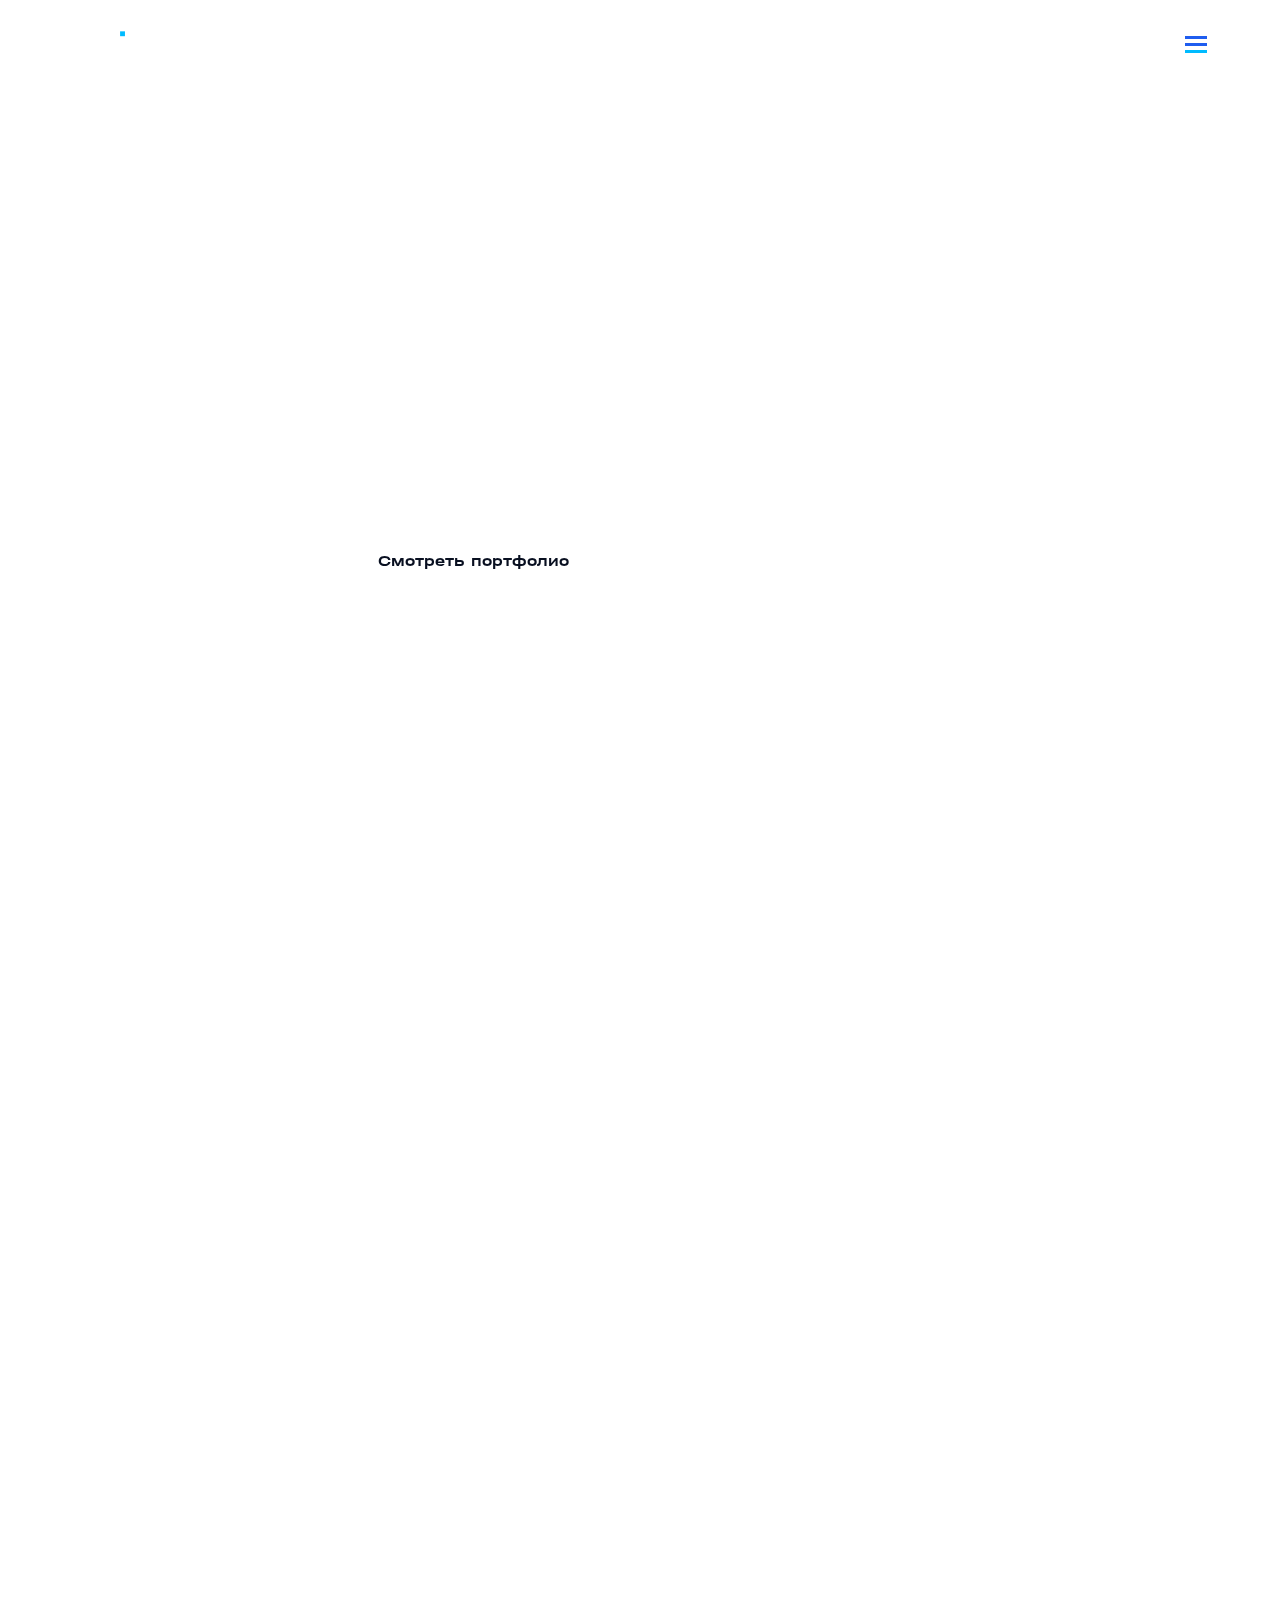
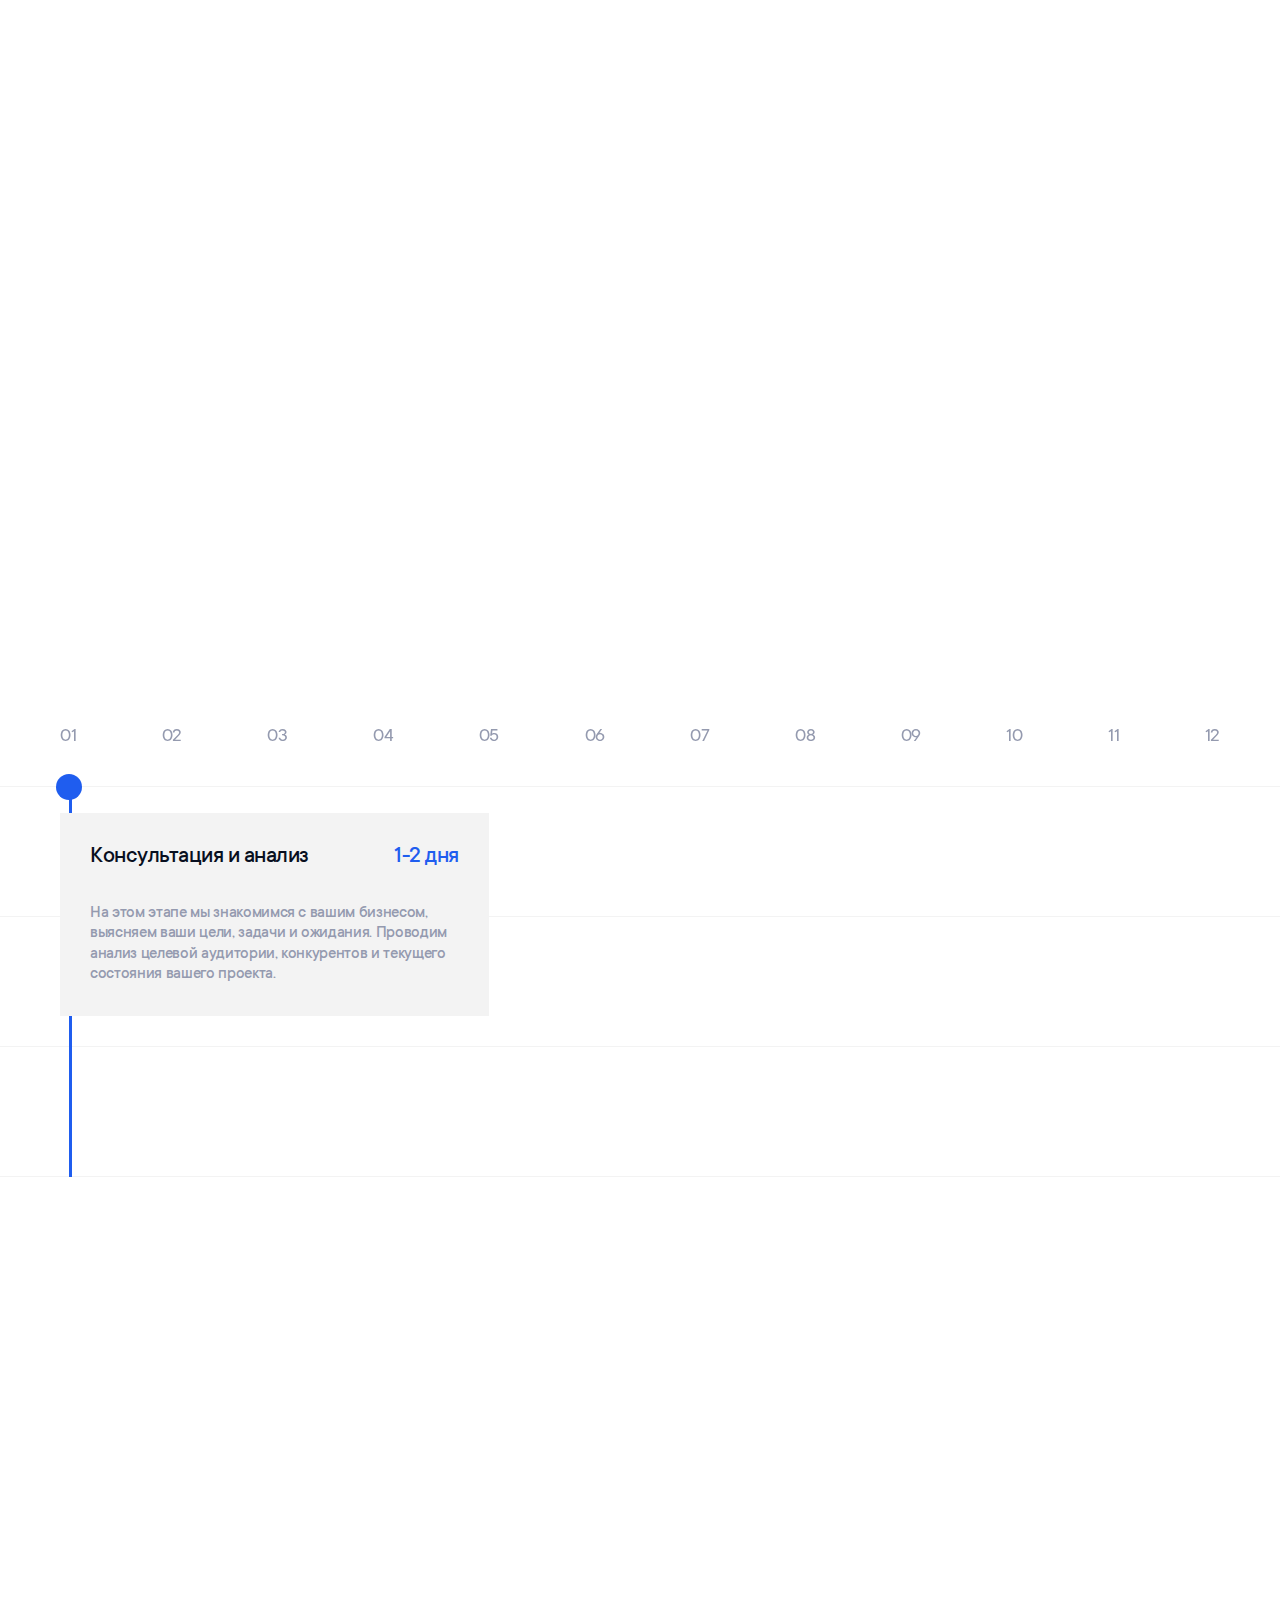
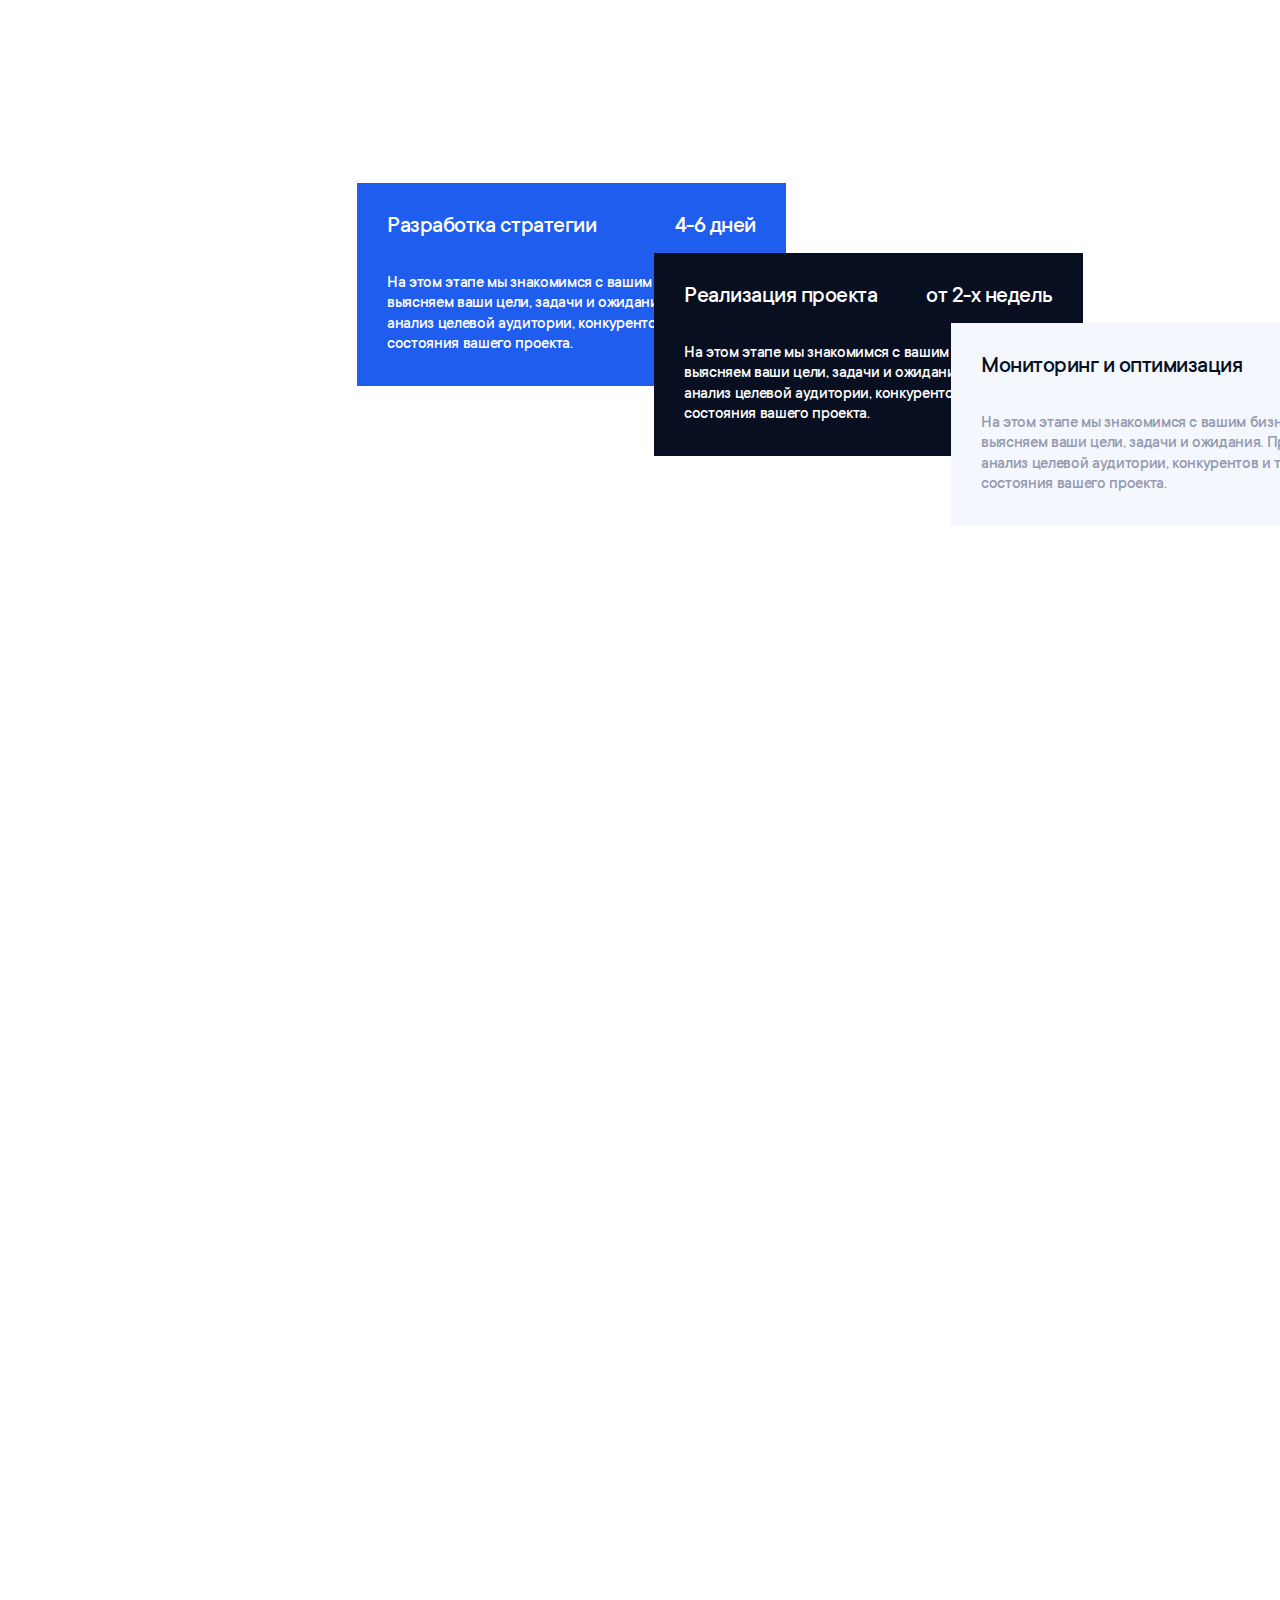
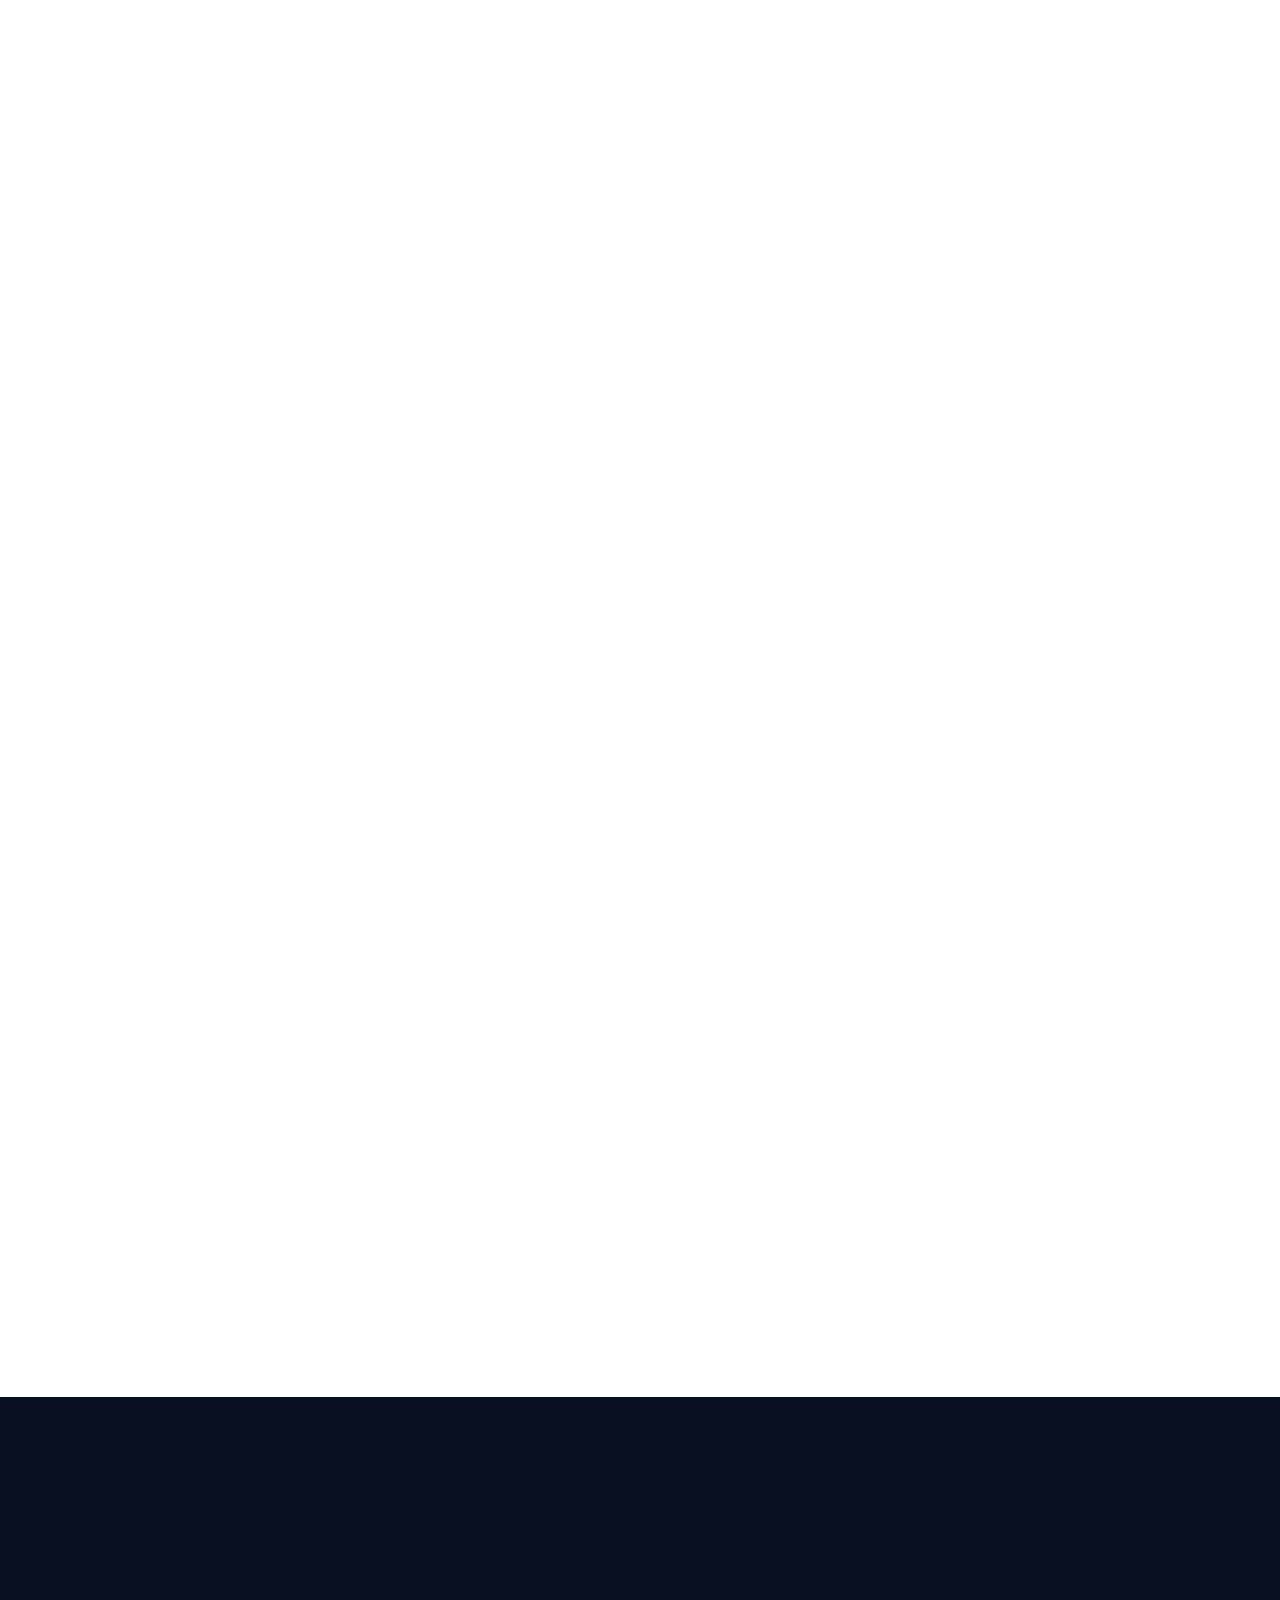
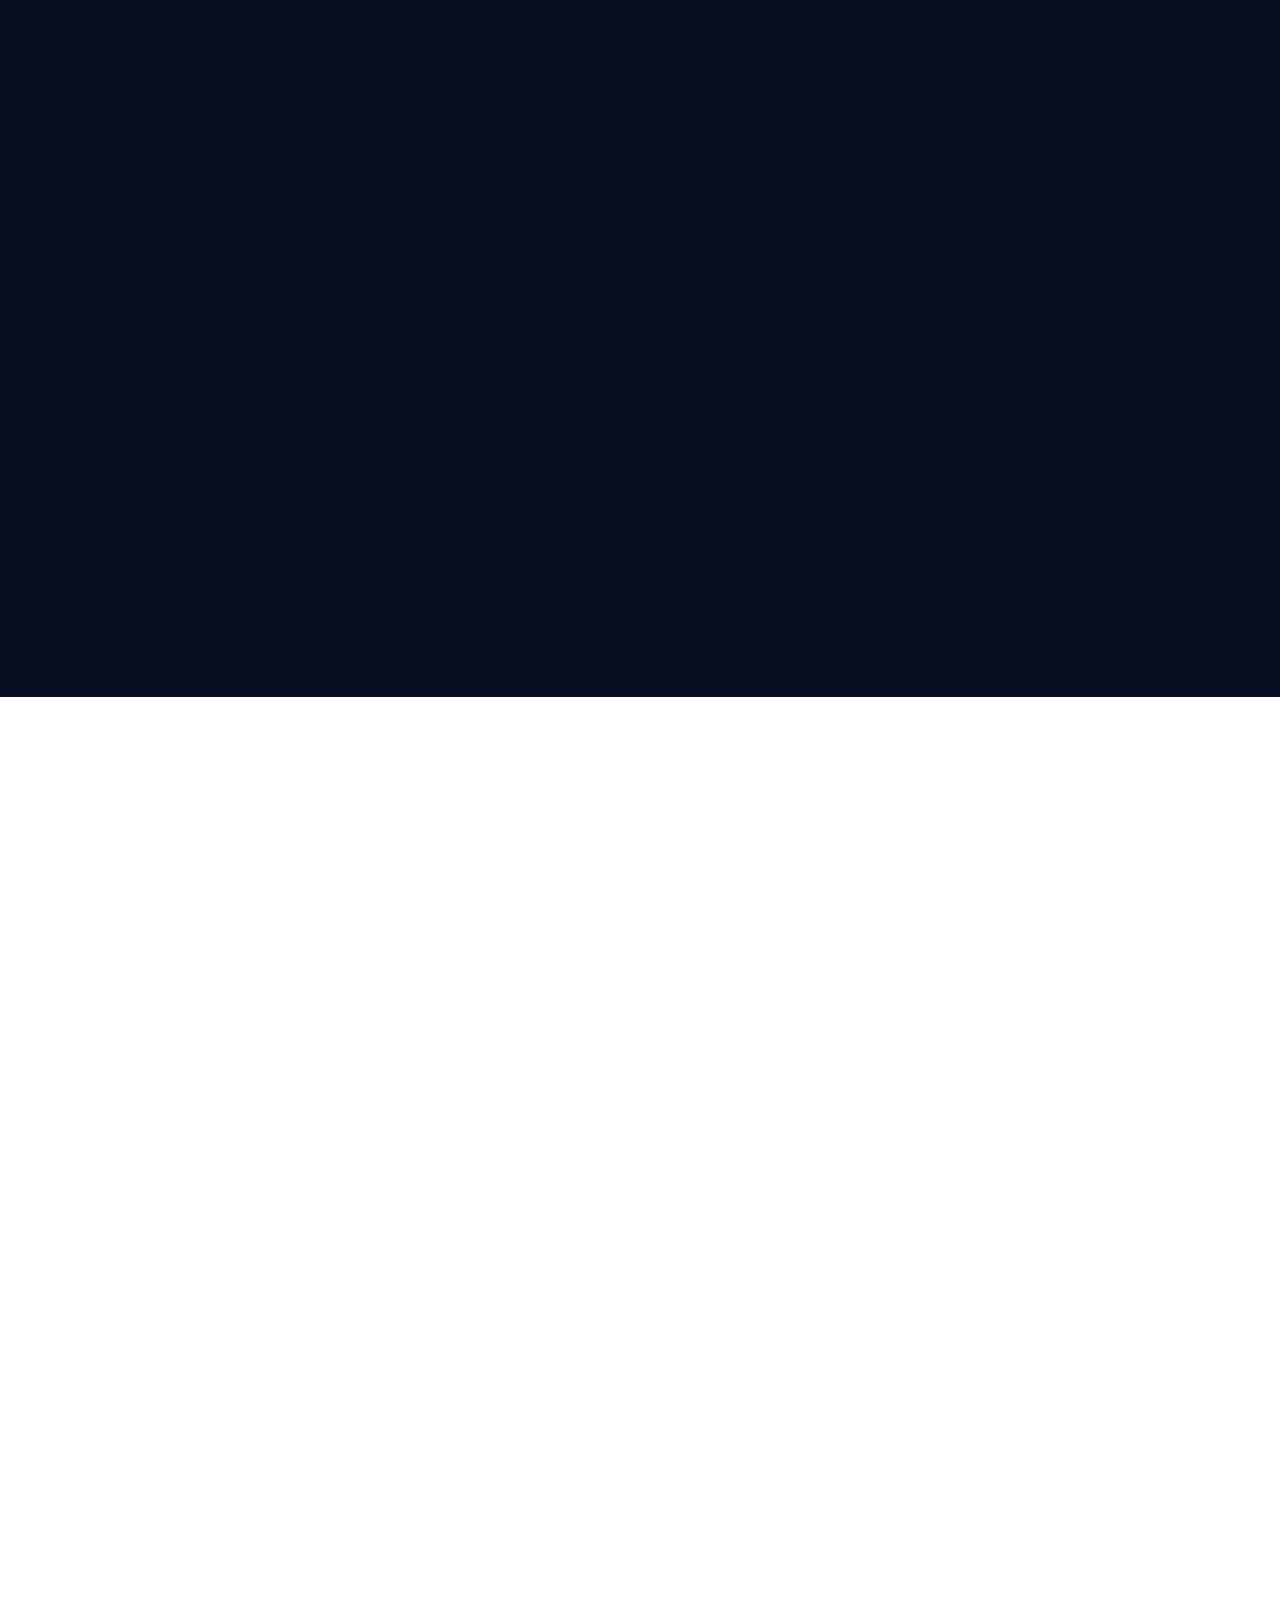
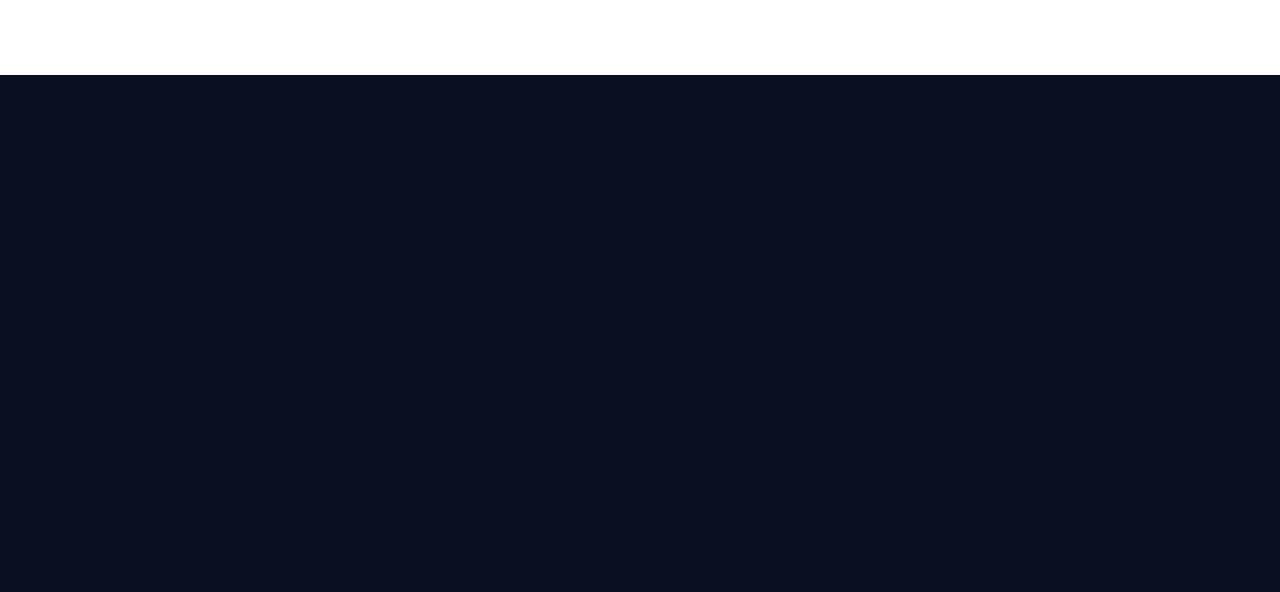
==== commit 80117b1f: "Add files via upload" ====
--- a/index.html
+++ b/index.html
@@ -316,7 +316,84 @@
     </div>
   </div>
 </section>
-  
+  <section class="steps js-steps">
+  <div class="steps__inner">
+    <div class="steps__line"></div>
+    <div class="steps__line"></div>
+    <div class="steps__line"></div>
+    <div class="steps__line"></div>
+    <div class="container">
+      <h2 class="steps__title wow animate__animated animate__fadeInUp">Этапы работ</h2>
+      <div class="steps__progress">
+        <div class="steps__progress-item">01</div>
+        <div class="steps__progress-item">02</div>
+        <div class="steps__progress-item">03</div>
+        <div class="steps__progress-item">04</div>
+        <div class="steps__progress-item">05</div>
+        <div class="steps__progress-item">06</div>
+        <div class="steps__progress-item">07</div>
+        <div class="steps__progress-item">08</div>
+        <div class="steps__progress-item">09</div>
+        <div class="steps__progress-item">10</div>
+        <div class="steps__progress-item">11</div>
+        <div class="steps__progress-item">12</div>
+        <div class="steps__range js-steps-range"></div>
+      </div>
+      <div class="steps__content">
+        <div class="steps__item">
+          <div class="steps__item-heading">
+            <h5 class="steps__item-title">Консультация и анализ</h5>
+            <div class="steps__item-info">1-2 дня</div>
+          </div>
+          <div class="steps__item-description">
+            <p>
+              На этом этапе мы знакомимся с вашим бизнесом, выясняем ваши цели, задачи и ожидания. Проводим анализ
+              целевой аудитории, конкурентов и текущего состояния вашего проекта.
+            </p>
+          </div>
+        </div>
+        <div class="steps__item">
+          <div class="steps__item-heading">
+            <h5 class="steps__item-title">Разработка стратегии</h5>
+            <div class="steps__item-info">4-6 дней</div>
+          </div>
+          <div class="steps__item-description">
+            <p>
+              На этом этапе мы знакомимся с вашим бизнесом, выясняем ваши цели, задачи и ожидания. Проводим анализ
+              целевой
+              аудитории, конкурентов и текущего состояния вашего проекта.
+            </p>
+          </div>
+        </div>
+        <div class="steps__item">
+          <div class="steps__item-heading">
+            <h5 class="steps__item-title">Реализация проекта</h5>
+            <div class="steps__item-info">от 2-х недель</div>
+          </div>
+          <div class="steps__item-description">
+            <p>
+              На этом этапе мы знакомимся с вашим бизнесом, выясняем ваши цели, задачи и ожидания. Проводим анализ
+              целевой
+              аудитории, конкурентов и текущего состояния вашего проекта.
+            </p>
+          </div>
+        </div>
+        <div class="steps__item">
+          <div class="steps__item-heading">
+            <h5 class="steps__item-title">Мониторинг и оптимизация</h5>
+          </div>
+          <div class="steps__item-description">
+            <p>
+              На этом этапе мы знакомимся с вашим бизнесом, выясняем ваши цели, задачи и ожидания. Проводим анализ
+              целевой
+              аудитории, конкурентов и текущего состояния вашего проекта.
+            </p>
+          </div>
+        </div>
+      </div>
+    </div>
+  </div>
+</section>
   <section class="portfolio">
   <div class="container">
     <h2 class="portfolio__title wow animate__animated animate__fadeInUp">Портфолио</h2>
@@ -711,8 +788,9 @@
 
     <script src="./libs/jquery-3.5.1.min.js"></script>
     <script src="./libs/swiper/swiper-bundle.min.js"></script>
-    <!-- <script src="./libs/jquery.inputmask.min.js"></script> -->
     <script src="./libs/wow/wow.min.js"></script>
+    <script src="./libs/gsap/gsap.min.js"></script>
+    <script src="./libs/gsap/ScrollTrigger.min.js"></script>
     <script src="js/main.js"></script>
     <script>
       new WOW().init();
--- a/styles/main.css
+++ b/styles/main.css
@@ -1400,11 +1400,13 @@
 
 .hero__content {
   min-height: 100vh;
+  min-height: 100svh;
   padding: 136px 0 80px;
   display: flex;
   flex-direction: column;
   justify-content: center;
   align-items: center;
+  gap: 40px;
 }
 
 .hero__text {
@@ -1599,7 +1601,35 @@
 
 .steps {
   padding: 80px 0;
-  height: 785px;
+  height: 250vh;
+}
+
+.steps__inner {
+  position: sticky;
+  top: 140px;
+  padding-bottom: 200px;
+}
+
+.steps__line {
+  position: absolute;
+  top: 180px;
+  left: 0;
+  width: 100%;
+  height: 1px;
+  background-color: #F3F3F3;
+  z-index: -1;
+}
+
+.steps__line:nth-child(2) {
+  top: 310px;
+}
+
+.steps__line:nth-child(3) {
+  top: 440px;
+}
+
+.steps__line:nth-child(4) {
+  top: 570px;
 }
 
 .steps__title {
@@ -1608,6 +1638,105 @@
   line-height: 1.1;
   letter-spacing: -0.02em;
   margin-bottom: 60px;
+}
+
+.steps__progress {
+  display: flex;
+  justify-content: space-between;
+  margin-bottom: 64px;
+  position: relative;
+}
+
+.steps__progress-item {
+  font-size: 20px;
+  letter-spacing: -0.02em;
+  color: #949AAF;
+}
+
+.steps__range {
+  position: absolute;
+  top: 62px;
+  left: 1%;
+  right: 8px;
+  transform: translateX(-100%);
+  height: 390px;
+  width: 3px;
+  background-color: #1F5DEF;
+  transition: all 0.3s;
+}
+
+.steps__range::before {
+  content: "";
+  position: absolute;
+  top: 0;
+  left: 0;
+  transform: translate(-50%, -50%);
+  width: 26px;
+  height: 26px;
+  border-radius: 50%;
+  background-color: #1F5DEF;
+}
+
+.steps__content {
+  display: grid;
+  grid-template-columns: repeat(4, 1fr);
+}
+
+.steps__item {
+  width: 429px;
+  padding: 30px;
+  background-color: #F3F3F3;
+  position: relative;
+}
+
+.steps__item:not(:first-child) {
+  margin-left: -132px;
+}
+
+.steps__item:nth-child(2) {
+  background-color: #1F5DEF;
+  color: #FFFFFF;
+}
+
+.steps__item:nth-child(2) .steps__item-info,
+.steps__item:nth-child(2) .steps__item-description {
+  color: #FFFFFF;
+}
+
+.steps__item:nth-child(3) {
+  background-color: #080F20;
+  color: #FFFFFF;
+}
+
+.steps__item:nth-child(3) .steps__item-info,
+.steps__item:nth-child(3) .steps__item-description {
+  color: #FFFFFF;
+}
+
+.steps__item:nth-child(4) {
+  background-color: #F4F7FE;
+}
+
+.steps__item-heading {
+  display: flex;
+  justify-content: space-between;
+  align-items: center;
+  gap: 16px;
+  font-size: 24px;
+  font-weight: 500;
+  letter-spacing: -0.02em;
+  margin-bottom: 32px;
+}
+
+.steps__item-info {
+  color: #1F5DEF;
+}
+
+.steps__item-description {
+  font-size: 17px;
+  font-weight: 500;
+  letter-spacing: -0.02em;
+  color: #949AAF;
 }
 
 .portfolio {
@@ -1871,6 +2000,7 @@
   padding: 60px 0;
   background-color: #080F20;
   color: #FFFFFF;
+  overflow: hidden;
 }
 
 .footer__info {
@@ -2109,6 +2239,7 @@
 
 .not-found__content {
   min-height: 100vh;
+  min-height: 100svh;
   padding: 180px 0;
   display: flex;
   flex-direction: column;
@@ -2227,12 +2358,57 @@
     padding: 50px 0;
   }
 
-  .steps {
-    height: 687px;
+  .steps__inner {
+    padding-bottom: 210px;
+  }
+
+  .steps__line {
+    top: 140px;
+  }
+
+  .steps__line:nth-child(2) {
+    top: 270px;
+  }
+
+  .steps__line:nth-child(3) {
+    top: 400px;
+  }
+
+  .steps__line:nth-child(4) {
+    top: 530px;
   }
 
   .steps__title {
     font-size: 36px;
+  }
+
+  .steps__title {
+    margin-bottom: 40px;
+  }
+
+  .steps__content {
+    position: relative;
+  }
+
+  .steps__item {
+    width: 437px;
+  }
+
+  .steps__item:not(:first-child) {
+    margin-left: 0;
+    position: absolute;
+  }
+
+  .steps__item:nth-child(2) {
+    left: calc(41% - 200px);
+  }
+
+  .steps__item:nth-child(3) {
+    right: calc(41% - 200px);
+  }
+
+  .steps__item:nth-child(4) {
+    right: 0;
   }
 
   .portfolio {
@@ -2245,21 +2421,23 @@
   }
 
   .portfolio__filter {
+    display: flex;
     margin-left: -30px;
     margin-right: -30px;
     margin-bottom: 30px;
-  }
-
-  .portfolio__filter-inner {
-    gap: 12px;
     overflow-x: auto;
     -ms-overflow-style: none;
     scrollbar-width: none;
   }
 
-  .portfolio__filter-inner::-webkit-scrollbar {
+  .portfolio__filter::-webkit-scrollbar {
     width: 0;
     height: 0;
+  }
+
+  .portfolio__filter-inner {
+    gap: 12px;
+    flex-shrink: 0;
   }
 
   .portfolio__filter-item:first-child {
@@ -2499,9 +2677,7 @@
 
   input,
   textarea {
-    font-size: 24px;
-    font-weight: 500;
-    letter-spacing: -0.02em;
+    font-size: 20px;
   }
 
   .label__text {
@@ -2510,11 +2686,11 @@
 
   .label__text {
     height: auto;
-    min-height: 80px;
+    min-height: 60px;
     justify-content: flex-start;
     padding: 16px 19px;
-    font-size: 24px;
-    letter-spacing: -0.02em;
+    font-size: 20px;
+    line-height: 1;
   }
 
   .label__text span {
@@ -2626,12 +2802,69 @@
     padding: 30px 0;
   }
 
-  .steps {
-    height: 578px;
+  .steps__inner {
+    padding-bottom: 190px;
+  }
+
+  .steps__line {
+    top: 115px;
+  }
+
+  .steps__line:nth-child(2) {
+    top: 245px;
+  }
+
+  .steps__line:nth-child(3) {
+    top: 375px;
+  }
+
+  .steps__line:nth-child(4) {
+    top: 505px;
   }
 
   .steps__title {
     font-size: 27px;
+  }
+
+  .steps__title {
+    margin-bottom: 30px;
+  }
+
+  .steps__progress-item {
+    font-size: 16px;
+  }
+
+  .steps__range {
+    top: 57px;
+  }
+
+  .steps__content {
+    display: block;
+  }
+
+  .steps__item {
+    width: 100%;
+    padding: 16px;
+  }
+
+  .steps__item:nth-child(2) {
+    left: 0;
+  }
+
+  .steps__item:nth-child(3) {
+    right: 0;
+  }
+
+  .steps__item-heading {
+    font-size: 18px;
+  }
+
+  .steps__item-description {
+    font-size: 14px;
+  }
+
+  .steps__item-description {
+    font-size: 17px;
   }
 
   .portfolio {
@@ -2678,7 +2911,8 @@
   }
 
   .portfolio-card__img {
-    height: 220px;
+    height: auto;
+    aspect-ratio: 16/10;
   }
 
   .portfolio-card__title {
@@ -2883,15 +3117,6 @@
 }
 
 @media (max-width: 767px) and (max-width: 767px) {
-  input,
-  textarea {
-    font-size: 18px;
-  }
-
-  .label__text {
-    font-size: 18px;
-  }
-
   .label__text span {
     font-size: 16px;
   }
